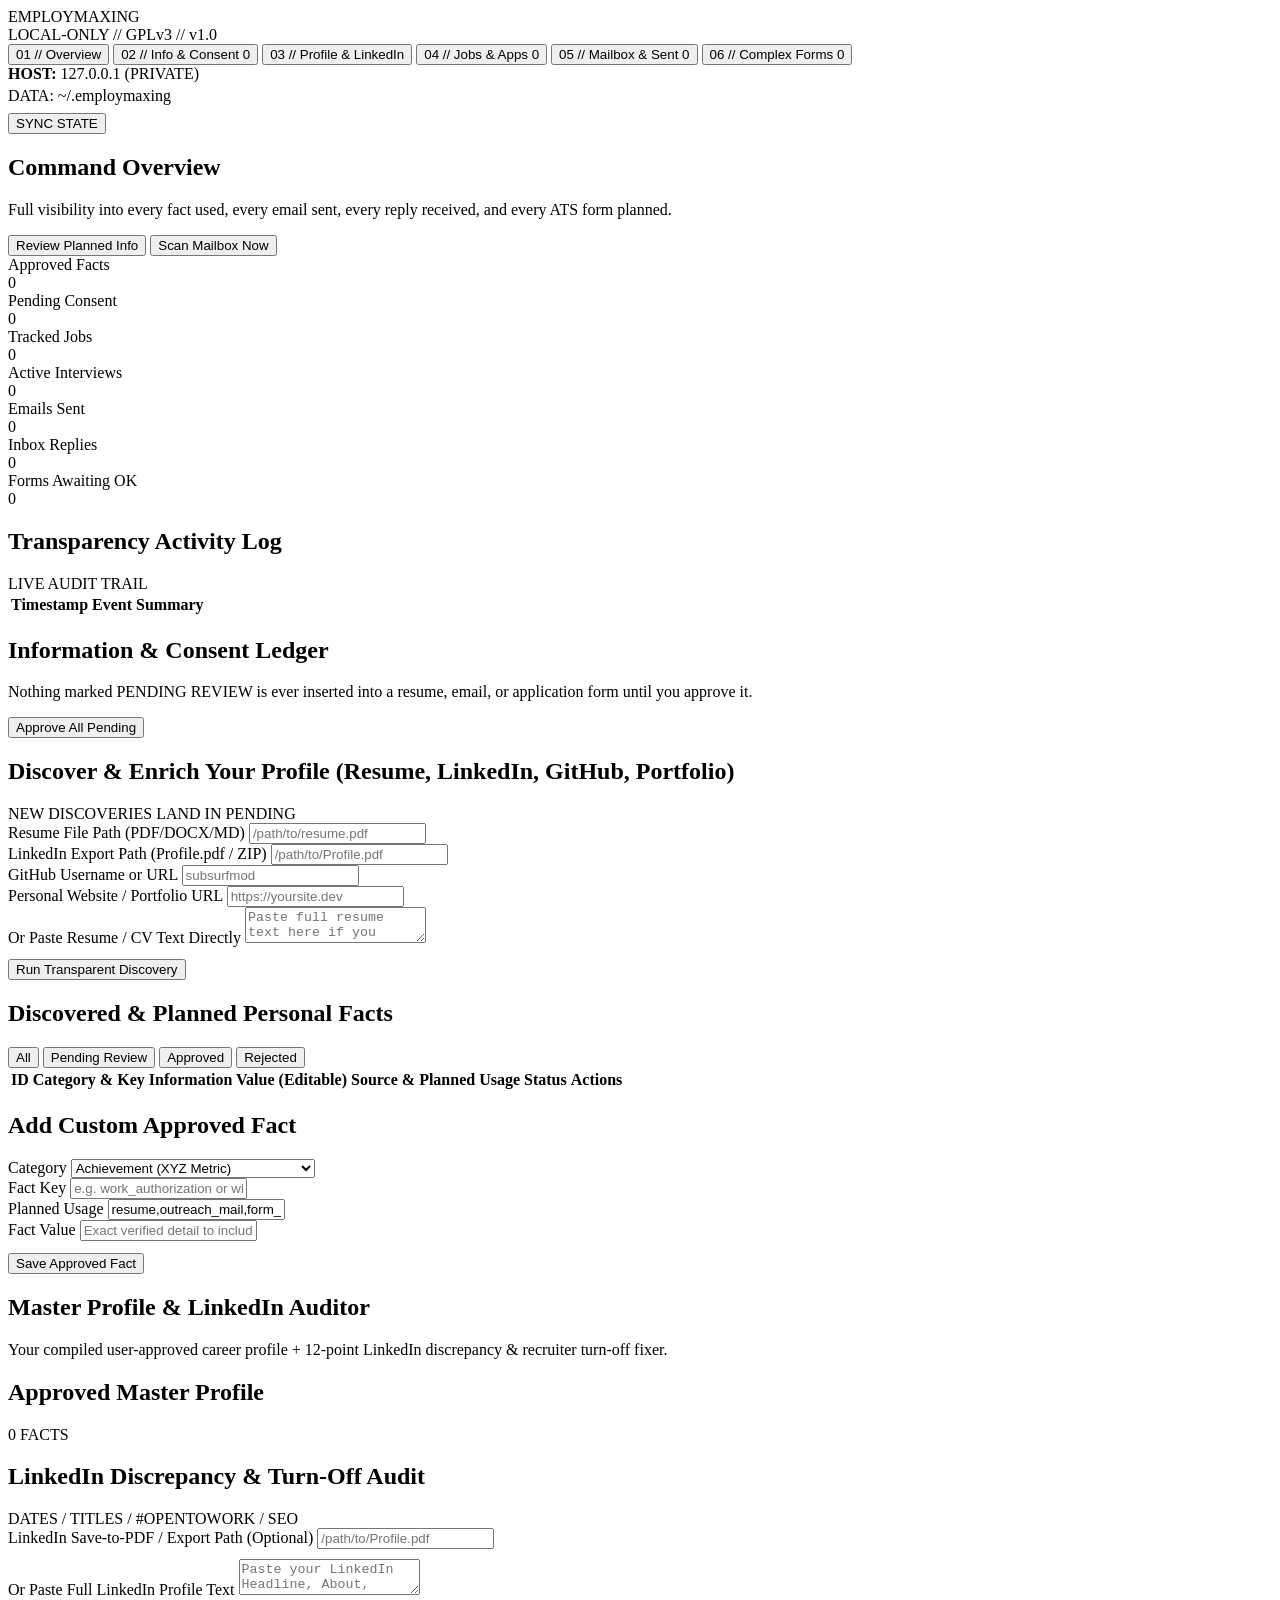
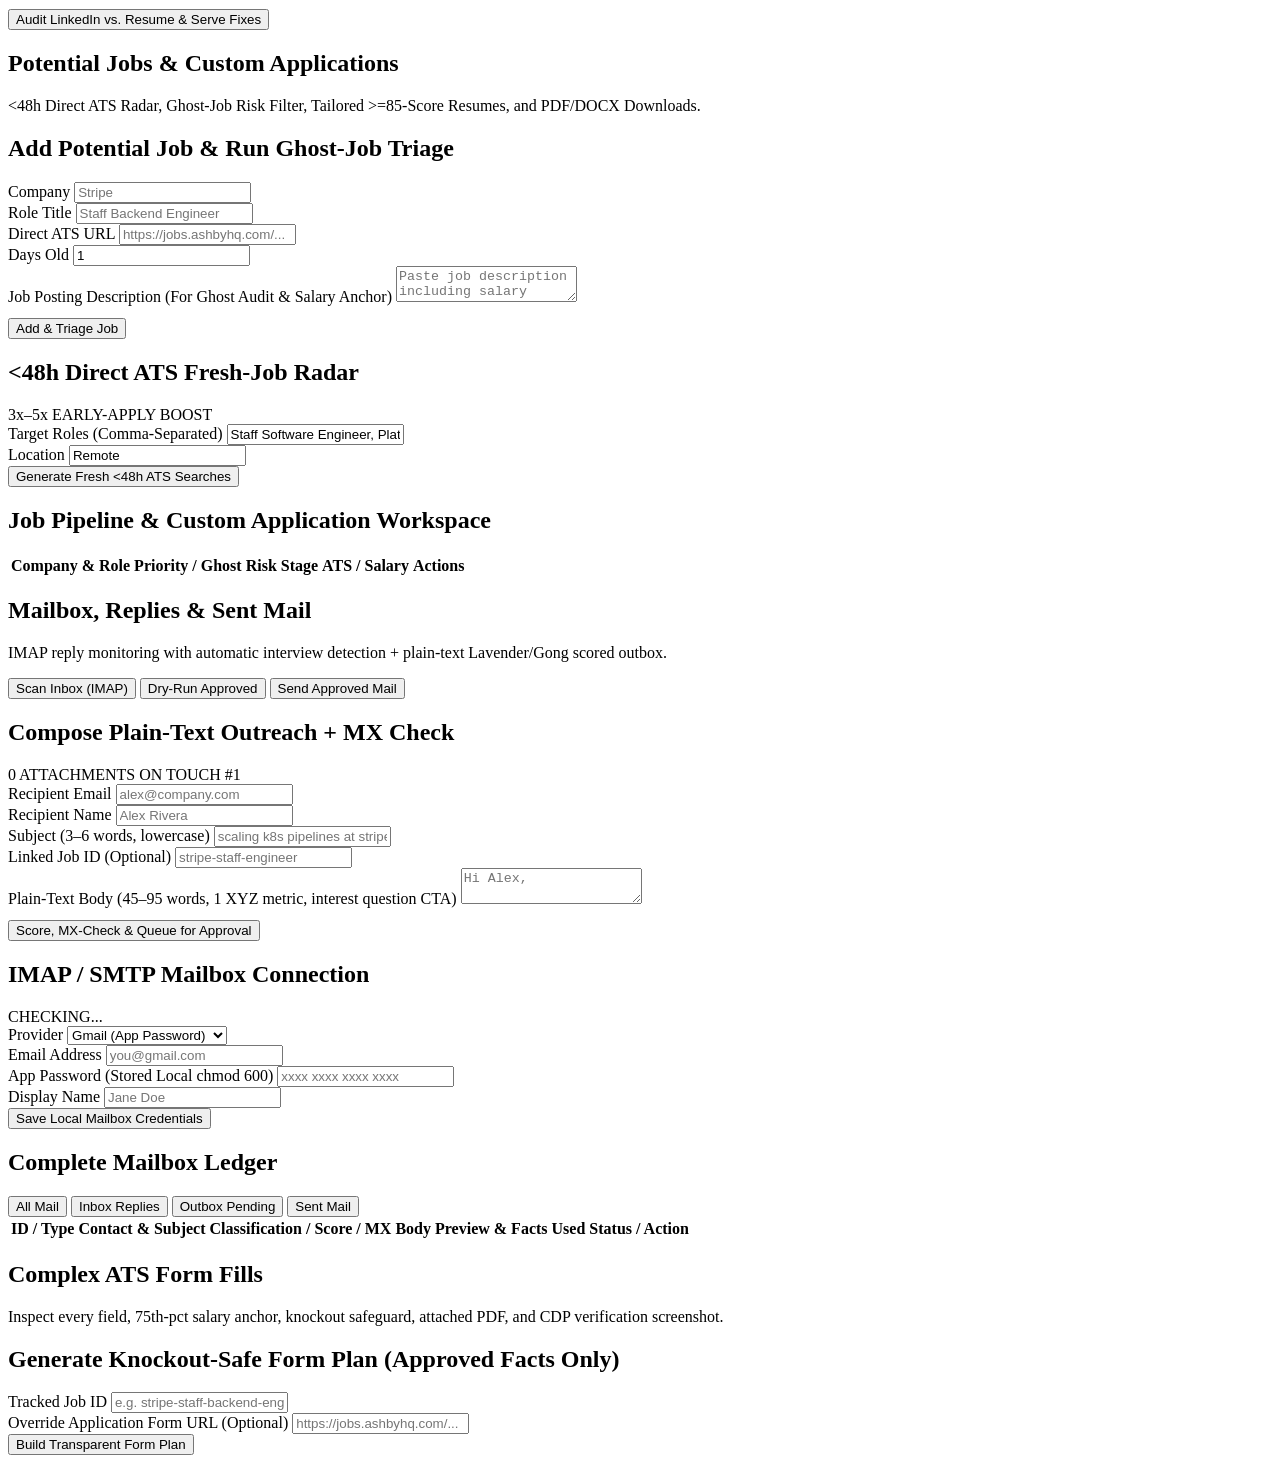
==== web/index.html @ 07cf3c55 "feat: initial release of Employmaxing v1.0 (GPL-3.0) — empirical interview-maximization Agent Skill," ====
<!DOCTYPE html>
<html lang="en">
<head>
  <meta charset="UTF-8" />
  <meta name="viewport" content="width=device-width, initial-scale=1.0" />
  <title>EMPLOYMAXING // Local Career Command Center</title>
  <link rel="stylesheet" href="/styles.css" />
</head>
<body>
  <div class="app-shell">
    <!-- Left Navigation Rail -->
    <aside class="sidebar">
      <div class="brand-box">
        <div class="brand-title">EMPLOYMAXING</div>
        <div class="brand-sub">LOCAL-ONLY // GPLv3 // v1.0</div>
      </div>

      <nav class="nav-list" id="nav-list">
        <button class="nav-btn active" data-view="dashboard">
          <span>01 // Overview</span>
        </button>
        <button class="nav-btn" data-view="consent">
          <span>02 // Info &amp; Consent</span>
          <span class="nav-badge alert" id="badge-pending-facts">0</span>
        </button>
        <button class="nav-btn" data-view="profile">
          <span>03 // Profile &amp; LinkedIn</span>
        </button>
        <button class="nav-btn" data-view="jobs">
          <span>04 // Jobs &amp; Apps</span>
          <span class="nav-badge" id="badge-jobs">0</span>
        </button>
        <button class="nav-btn" data-view="mailbox">
          <span>05 // Mailbox &amp; Sent</span>
          <span class="nav-badge" id="badge-mail">0</span>
        </button>
        <button class="nav-btn" data-view="forms">
          <span>06 // Complex Forms</span>
          <span class="nav-badge" id="badge-forms">0</span>
        </button>
      </nav>

      <div class="sidebar-footer">
        <div><strong>HOST:</strong> 127.0.0.1 (PRIVATE)</div>
        <div id="footer-datadir" style="margin-top:4px;word-break:break-all;">DATA: ~/.employmaxing</div>
        <div style="margin-top:8px;">
          <button class="btn btn-sm btn-lime" onclick="refreshAll()">SYNC STATE</button>
        </div>
      </div>
    </aside>

    <!-- Main Workspace -->
    <main class="main-content">
      <!-- 01 // OVERVIEW -->
      <section id="view-dashboard" class="view-section active">
        <div class="top-bar">
          <div>
            <h1 class="page-title">Command Overview</h1>
            <p class="page-sub">Full visibility into every fact used, every email sent, every reply received, and every ATS form planned.</p>
          </div>
          <div class="btn-row">
            <button class="btn btn-yellow" onclick="switchView('consent')">Review Planned Info</button>
            <button class="btn btn-lime" onclick="scanInboxNow()">Scan Mailbox Now</button>
          </div>
        </div>

        <div id="dashboard-alerts"></div>

        <div class="kpi-grid">
          <div class="kpi-card bg-lime">
            <div class="kpi-label">Approved Facts</div>
            <div class="kpi-value" id="kpi-approved-facts">0</div>
          </div>
          <div class="kpi-card bg-yellow">
            <div class="kpi-label">Pending Consent</div>
            <div class="kpi-value" id="kpi-pending-facts">0</div>
          </div>
          <div class="kpi-card">
            <div class="kpi-label">Tracked Jobs</div>
            <div class="kpi-value" id="kpi-jobs">0</div>
          </div>
          <div class="kpi-card bg-mint">
            <div class="kpi-label">Active Interviews</div>
            <div class="kpi-value" id="kpi-interviews">0</div>
          </div>
          <div class="kpi-card bg-blue">
            <div class="kpi-label">Emails Sent</div>
            <div class="kpi-value" id="kpi-sent">0</div>
          </div>
          <div class="kpi-card bg-violet">
            <div class="kpi-label">Inbox Replies</div>
            <div class="kpi-value" id="kpi-replies">0</div>
          </div>
          <div class="kpi-card bg-coral">
            <div class="kpi-label">Forms Awaiting OK</div>
            <div class="kpi-value" id="kpi-forms">0</div>
          </div>
        </div>

        <div class="card">
          <div class="card-header">
            <h2 class="card-title">Transparency Activity Log</h2>
            <span class="tag tag-black">LIVE AUDIT TRAIL</span>
          </div>
          <div class="table-wrap">
            <table>
              <thead>
                <tr><th>Timestamp</th><th>Event</th><th>Summary</th></tr>
              </thead>
              <tbody id="events-tbody"></tbody>
            </table>
          </div>
        </div>
      </section>

      <!-- 02 // INFO & CONSENT LEDGER -->
      <section id="view-consent" class="view-section">
        <div class="top-bar">
          <div>
            <h1 class="page-title">Information &amp; Consent Ledger</h1>
            <p class="page-sub">Nothing marked PENDING REVIEW is ever inserted into a resume, email, or application form until you approve it.</p>
          </div>
          <div class="btn-row">
            <button class="btn btn-lime" onclick="approveAllFacts()">Approve All Pending</button>
          </div>
        </div>

        <div class="card">
          <div class="card-header">
            <h2 class="card-title">Discover &amp; Enrich Your Profile (Resume, LinkedIn, GitHub, Portfolio)</h2>
            <span class="tag tag-yellow">NEW DISCOVERIES LAND IN PENDING</span>
          </div>
          <div class="form-grid">
            <div>
              <label class="field-label">Resume File Path (PDF/DOCX/MD)</label>
              <input type="text" id="enrich-resume-path" placeholder="/path/to/resume.pdf" />
            </div>
            <div>
              <label class="field-label">LinkedIn Export Path (Profile.pdf / ZIP)</label>
              <input type="text" id="enrich-linkedin-path" placeholder="/path/to/Profile.pdf" />
            </div>
            <div>
              <label class="field-label">GitHub Username or URL</label>
              <input type="text" id="enrich-github" placeholder="subsurfmod" />
            </div>
            <div>
              <label class="field-label">Personal Website / Portfolio URL</label>
              <input type="url" id="enrich-website" placeholder="https://yoursite.dev" />
            </div>
          </div>
          <div style="margin-bottom:12px;">
            <label class="field-label">Or Paste Resume / CV Text Directly</label>
            <textarea id="enrich-resume-text" placeholder="Paste full resume text here if you prefer not to supply a file path..."></textarea>
          </div>
          <button class="btn btn-black" onclick="runEnrichment()">Run Transparent Discovery</button>
        </div>

        <div class="card">
          <div class="card-header">
            <h2 class="card-title">Discovered &amp; Planned Personal Facts</h2>
            <div class="subtabs" id="fact-filter-tabs" style="margin-bottom:0;">
              <button class="subtab active" data-filter="all" onclick="filterFacts('all', this)">All</button>
              <button class="subtab" data-filter="pending_review" onclick="filterFacts('pending_review', this)">Pending Review</button>
              <button class="subtab" data-filter="approved" onclick="filterFacts('approved', this)">Approved</button>
              <button class="subtab" data-filter="rejected" onclick="filterFacts('rejected', this)">Rejected</button>
            </div>
          </div>
          <div class="table-wrap">
            <table>
              <thead>
                <tr>
                  <th>ID</th>
                  <th>Category &amp; Key</th>
                  <th>Information Value (Editable)</th>
                  <th>Source &amp; Planned Usage</th>
                  <th>Status</th>
                  <th>Actions</th>
                </tr>
              </thead>
              <tbody id="facts-tbody"></tbody>
            </table>
          </div>
        </div>

        <div class="card">
          <div class="card-header">
            <h2 class="card-title">Add Custom Approved Fact</h2>
          </div>
          <div class="form-grid">
            <div>
              <label class="field-label">Category</label>
              <select id="new-fact-cat">
                <option value="achievement">Achievement (XYZ Metric)</option>
                <option value="skill">Skill / Tool</option>
                <option value="contact">Contact Detail</option>
                <option value="form_default">Form Fill Default (Work Auth / Notice)</option>
                <option value="social_link">Social / Portfolio Link</option>
                <option value="preference">Job Preference</option>
              </select>
            </div>
            <div>
              <label class="field-label">Fact Key</label>
              <input type="text" id="new-fact-key" placeholder="e.g. work_authorization or win_revenue" />
            </div>
            <div>
              <label class="field-label">Planned Usage</label>
              <input type="text" id="new-fact-usage" value="resume,outreach_mail,form_fill" />
            </div>
          </div>
          <div style="margin-bottom:12px;">
            <label class="field-label">Fact Value</label>
            <input type="text" id="new-fact-val" placeholder="Exact verified detail to include..." />
          </div>
          <button class="btn btn-lime" onclick="addCustomFact()">Save Approved Fact</button>
        </div>
      </section>

      <!-- 03 // MASTER PROFILE & LINKEDIN AUDITOR -->
      <section id="view-profile" class="view-section">
        <div class="top-bar">
          <div>
            <h1 class="page-title">Master Profile &amp; LinkedIn Auditor</h1>
            <p class="page-sub">Your compiled user-approved career profile + 12-point LinkedIn discrepancy &amp; recruiter turn-off fixer.</p>
          </div>
        </div>

        <div class="grid-2">
          <div class="card">
            <div class="card-header">
              <h2 class="card-title">Approved Master Profile</h2>
              <span class="tag tag-lime" id="profile-approved-badge">0 FACTS</span>
            </div>
            <div id="master-profile-body"></div>
          </div>

          <div class="card">
            <div class="card-header">
              <h2 class="card-title">LinkedIn Discrepancy &amp; Turn-Off Audit</h2>
              <span class="tag tag-coral">DATES / TITLES / #OPENTOWORK / SEO</span>
            </div>
            <div style="margin-bottom:10px;">
              <label class="field-label">LinkedIn Save-to-PDF / Export Path (Optional)</label>
              <input type="text" id="li-audit-path" placeholder="/path/to/Profile.pdf" />
            </div>
            <div style="margin-bottom:10px;">
              <label class="field-label">Or Paste Full LinkedIn Profile Text</label>
              <textarea id="li-audit-text" placeholder="Paste your LinkedIn Headline, About, Experience dates/titles, Skills, and URL..."></textarea>
            </div>
            <button class="btn btn-coral" onclick="runLinkedInAudit()">Audit LinkedIn vs. Resume &amp; Serve Fixes</button>
            <div id="li-audit-output" style="margin-top:16px;"></div>
          </div>
        </div>
      </section>

      <!-- 04 // JOBS & CUSTOM APPLICATIONS -->
      <section id="view-jobs" class="view-section">
        <div class="top-bar">
          <div>
            <h1 class="page-title">Potential Jobs &amp; Custom Applications</h1>
            <p class="page-sub">&lt;48h Direct ATS Radar, Ghost-Job Risk Filter, Tailored &gt;=85-Score Resumes, and PDF/DOCX Downloads.</p>
          </div>
        </div>

        <div class="grid-2">
          <div class="card">
            <div class="card-header">
              <h2 class="card-title">Add Potential Job &amp; Run Ghost-Job Triage</h2>
            </div>
            <div class="form-grid">
              <div>
                <label class="field-label">Company</label>
                <input type="text" id="job-company" placeholder="Stripe" />
              </div>
              <div>
                <label class="field-label">Role Title</label>
                <input type="text" id="job-role" placeholder="Staff Backend Engineer" />
              </div>
              <div>
                <label class="field-label">Direct ATS URL</label>
                <input type="url" id="job-url" placeholder="https://jobs.ashbyhq.com/..." />
              </div>
              <div>
                <label class="field-label">Days Old</label>
                <input type="number" id="job-days" value="1" min="0" />
              </div>
            </div>
            <div style="margin-bottom:12px;">
              <label class="field-label">Job Posting Description (For Ghost Audit &amp; Salary Anchor)</label>
              <textarea id="job-posting" placeholder="Paste job description including salary range if posted..."></textarea>
            </div>
            <button class="btn btn-lime" onclick="addJob()">Add &amp; Triage Job</button>
          </div>

          <div class="card">
            <div class="card-header">
              <h2 class="card-title">&lt;48h Direct ATS Fresh-Job Radar</h2>
              <span class="tag tag-blue">3x–5x EARLY-APPLY BOOST</span>
            </div>
            <div class="form-grid">
              <div>
                <label class="field-label">Target Roles (Comma-Separated)</label>
                <input type="text" id="dork-roles" value="Staff Software Engineer, Platform Engineer" />
              </div>
              <div>
                <label class="field-label">Location</label>
                <input type="text" id="dork-loc" value="Remote" />
              </div>
            </div>
            <button class="btn btn-blue" onclick="loadDorks()">Generate Fresh &lt;48h ATS Searches</button>
            <div id="dorks-output" style="margin-top:14px;"></div>
          </div>
        </div>

        <div class="card">
          <div class="card-header">
            <h2 class="card-title">Job Pipeline &amp; Custom Application Workspace</h2>
          </div>
          <div class="table-wrap">
            <table>
              <thead>
                <tr>
                  <th>Company &amp; Role</th>
                  <th>Priority / Ghost Risk</th>
                  <th>Stage</th>
                  <th>ATS / Salary</th>
                  <th>Actions</th>
                </tr>
              </thead>
              <tbody id="jobs-tbody"></tbody>
            </table>
          </div>
        </div>

        <div class="card" id="job-inspector-card" style="display:none;">
          <div class="card-header">
            <h2 class="card-title" id="inspector-title">Custom Application Inspector</h2>
            <div class="btn-row" id="inspector-downloads"></div>
          </div>
          <div id="inspector-body"></div>
        </div>
      </section>

      <!-- 05 // MAILBOX & SENT LOG -->
      <section id="view-mailbox" class="view-section">
        <div class="top-bar">
          <div>
            <h1 class="page-title">Mailbox, Replies &amp; Sent Mail</h1>
            <p class="page-sub">IMAP reply monitoring with automatic interview detection + plain-text Lavender/Gong scored outbox.</p>
          </div>
          <div class="btn-row">
            <button class="btn btn-lime" onclick="scanInboxNow()">Scan Inbox (IMAP)</button>
            <button class="btn btn-yellow" onclick="sendApprovedNow(true)">Dry-Run Approved</button>
            <button class="btn btn-black" onclick="sendApprovedNow(false)">Send Approved Mail</button>
          </div>
        </div>

        <div class="grid-2">
          <div class="card">
            <div class="card-header">
              <h2 class="card-title">Compose Plain-Text Outreach + MX Check</h2>
              <span class="tag tag-yellow">0 ATTACHMENTS ON TOUCH #1</span>
            </div>
            <div class="form-grid">
              <div>
                <label class="field-label">Recipient Email</label>
                <input type="email" id="mail-to" placeholder="alex@company.com" />
              </div>
              <div>
                <label class="field-label">Recipient Name</label>
                <input type="text" id="mail-name" placeholder="Alex Rivera" />
              </div>
              <div>
                <label class="field-label">Subject (3–6 words, lowercase)</label>
                <input type="text" id="mail-subject" placeholder="scaling k8s pipelines at stripe" />
              </div>
              <div>
                <label class="field-label">Linked Job ID (Optional)</label>
                <input type="text" id="mail-job-id" placeholder="stripe-staff-engineer" />
              </div>
            </div>
            <div style="margin-bottom:12px;">
              <label class="field-label">Plain-Text Body (45–95 words, 1 XYZ metric, interest question CTA)</label>
              <textarea id="mail-body" placeholder="Hi Alex,&#10;&#10;Saw your team is scaling..."></textarea>
            </div>
            <button class="btn btn-lime" onclick="queueEmail()">Score, MX-Check &amp; Queue for Approval</button>
          </div>

          <div class="card">
            <div class="card-header">
              <h2 class="card-title">IMAP / SMTP Mailbox Connection</h2>
              <span class="tag" id="mail-cfg-status">CHECKING...</span>
            </div>
            <div class="form-grid">
              <div>
                <label class="field-label">Provider</label>
                <select id="cfg-provider">
                  <option value="gmail">Gmail (App Password)</option>
                  <option value="outlook">Outlook / Microsoft 365</option>
                  <option value="fastmail">Fastmail</option>
                  <option value="icloud">iCloud Mail</option>
                  <option value="custom">Custom IMAP/SMTP</option>
                </select>
              </div>
              <div>
                <label class="field-label">Email Address</label>
                <input type="email" id="cfg-email" placeholder="you@gmail.com" />
              </div>
              <div>
                <label class="field-label">App Password (Stored Local chmod 600)</label>
                <input type="password" id="cfg-pass" placeholder="xxxx xxxx xxxx xxxx" />
              </div>
              <div>
                <label class="field-label">Display Name</label>
                <input type="text" id="cfg-display" placeholder="Jane Doe" />
              </div>
            </div>
            <button class="btn btn-black" onclick="saveMailConfigUI()">Save Local Mailbox Credentials</button>
          </div>
        </div>

        <div class="card">
          <div class="card-header">
            <h2 class="card-title">Complete Mailbox Ledger</h2>
            <div class="subtabs" style="margin-bottom:0;">
              <button class="subtab active" onclick="filterEmails('all', this)">All Mail</button>
              <button class="subtab" onclick="filterEmails('inbound_reply', this)">Inbox Replies</button>
              <button class="subtab" onclick="filterEmails('pending_approval', this)">Outbox Pending</button>
              <button class="subtab" onclick="filterEmails('outbound_sent', this)">Sent Mail</button>
            </div>
          </div>
          <div class="table-wrap">
            <table>
              <thead>
                <tr>
                  <th>ID / Type</th>
                  <th>Contact &amp; Subject</th>
                  <th>Classification / Score / MX</th>
                  <th>Body Preview &amp; Facts Used</th>
                  <th>Status / Action</th>
                </tr>
              </thead>
              <tbody id="emails-tbody"></tbody>
            </table>
          </div>
        </div>
      </section>

      <!-- 06 // COMPLEX FORM FILLS -->
      <section id="view-forms" class="view-section">
        <div class="top-bar">
          <div>
            <h1 class="page-title">Complex ATS Form Fills</h1>
            <p class="page-sub">Inspect every field, 75th-pct salary anchor, knockout safeguard, attached PDF, and CDP verification screenshot.</p>
          </div>
        </div>

        <div class="card">
          <div class="card-header">
            <h2 class="card-title">Generate Knockout-Safe Form Plan (Approved Facts Only)</h2>
          </div>
          <div class="form-grid">
            <div>
              <label class="field-label">Tracked Job ID</label>
              <input type="text" id="form-job-id" placeholder="e.g. stripe-staff-backend-engineer" />
            </div>
            <div>
              <label class="field-label">Override Application Form URL (Optional)</label>
              <input type="url" id="form-url" placeholder="https://jobs.ashbyhq.com/..." />
            </div>
          </div>
          <button class="btn btn-blue" onclick="createFormPlan()">Build Transparent Form Plan</button>
        </div>

        <div id="forms-container"></div>
      </section>
    </main>
  </div>

  <div class="toast" id="toast"></div>
  <script src="/app.js"></script>
</body>
</html>
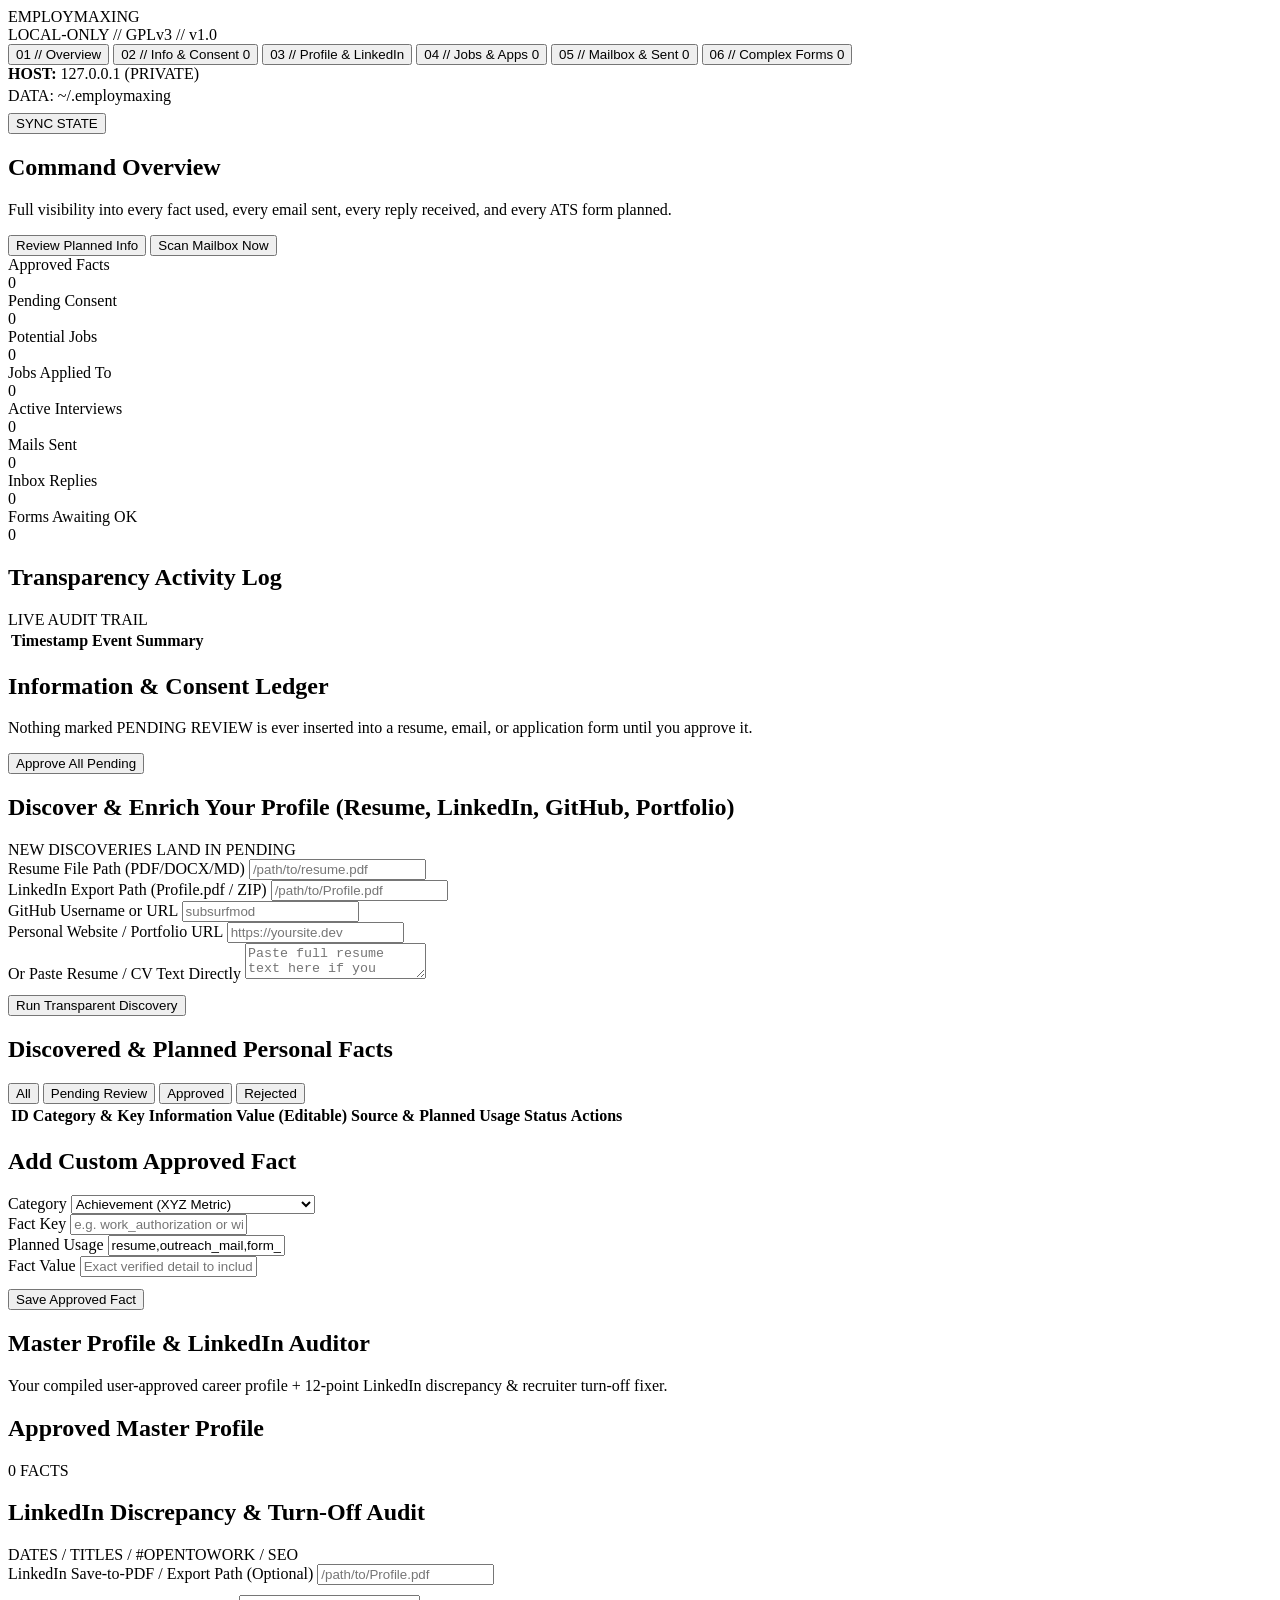
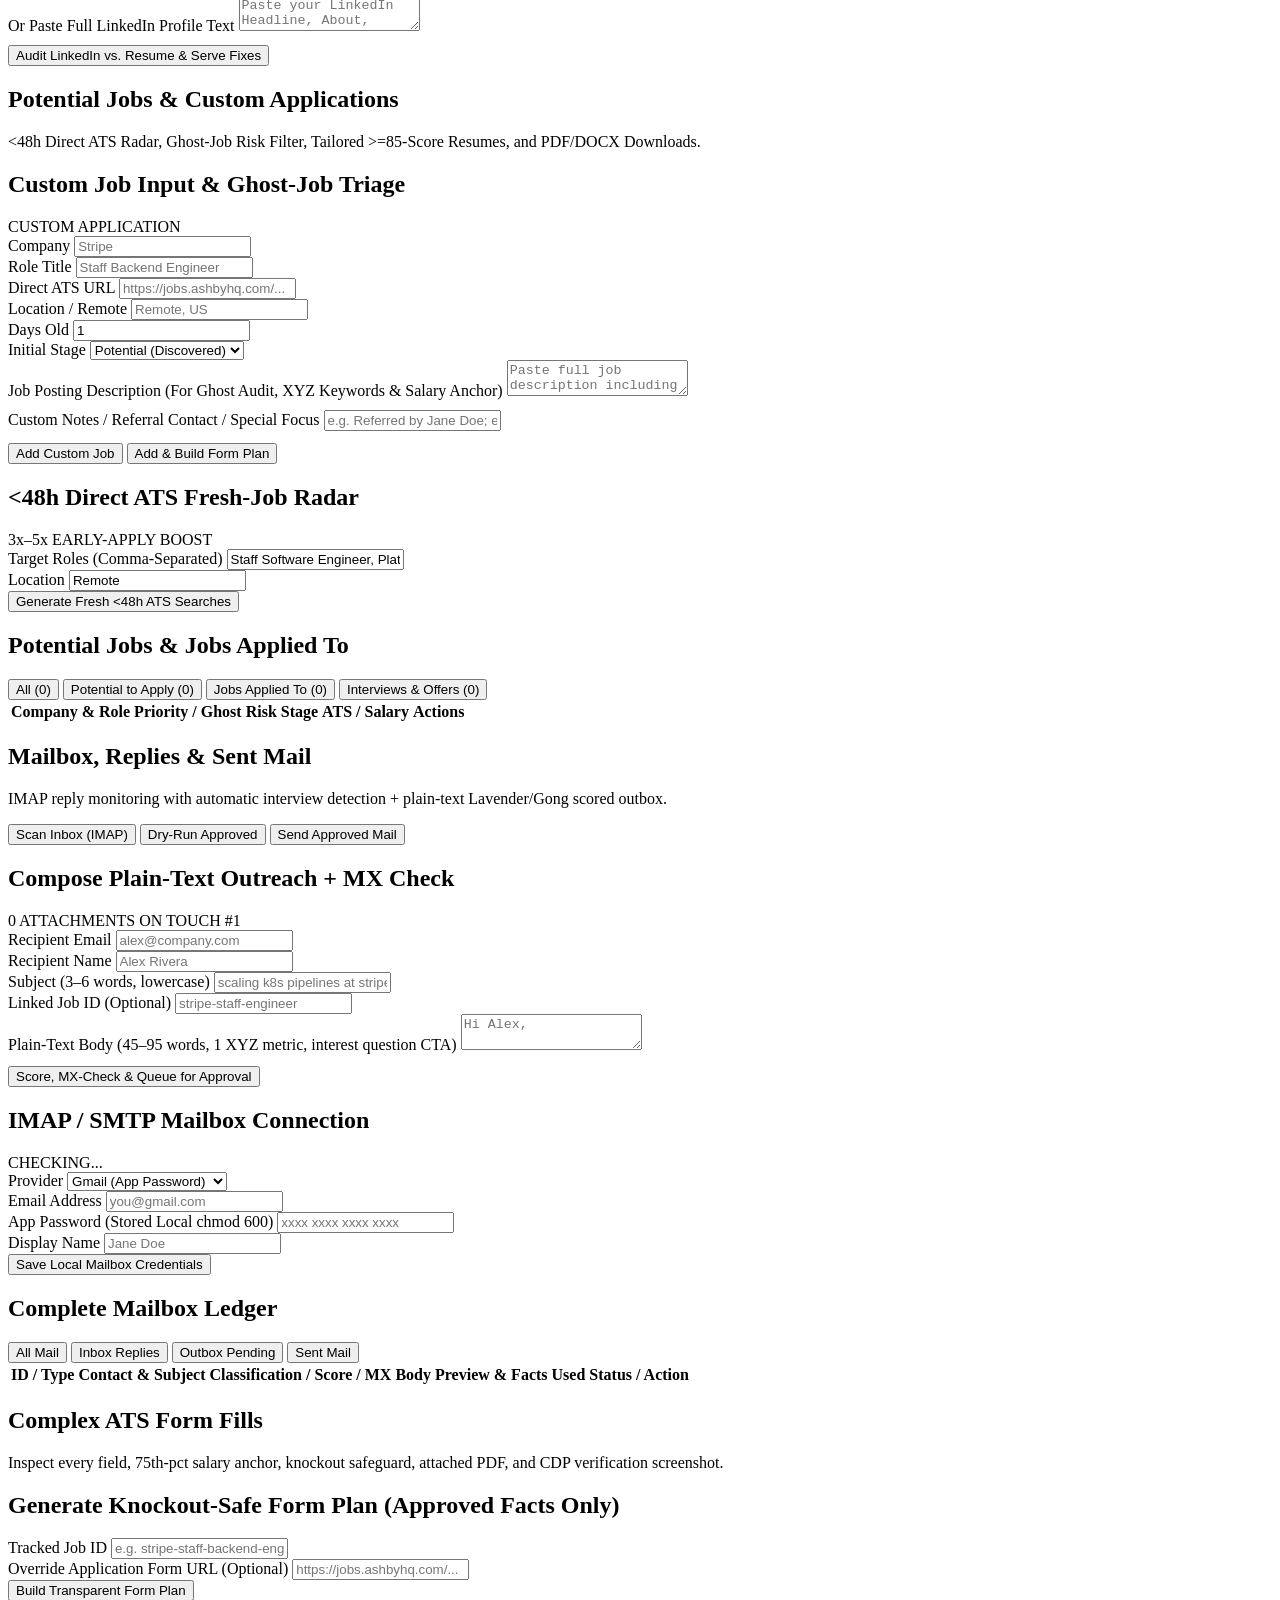
==== commit 4a6d4e02: "feat(web): add dedicated Potential vs Applied job tabs, expanded Custom Job Input, and clickable KPI" ====
--- a/web/index.html
+++ b/web/index.html
@@ -67,31 +67,35 @@
         <div id="dashboard-alerts"></div>
 
         <div class="kpi-grid">
-          <div class="kpi-card bg-lime">
+          <div class="kpi-card bg-lime" style="cursor:pointer;" onclick="jumpToFacts('approved')">
             <div class="kpi-label">Approved Facts</div>
             <div class="kpi-value" id="kpi-approved-facts">0</div>
           </div>
-          <div class="kpi-card bg-yellow">
+          <div class="kpi-card bg-yellow" style="cursor:pointer;" onclick="jumpToFacts('pending_review')">
             <div class="kpi-label">Pending Consent</div>
             <div class="kpi-value" id="kpi-pending-facts">0</div>
           </div>
-          <div class="kpi-card">
-            <div class="kpi-label">Tracked Jobs</div>
-            <div class="kpi-value" id="kpi-jobs">0</div>
-          </div>
-          <div class="kpi-card bg-mint">
+          <div class="kpi-card" style="cursor:pointer;" onclick="jumpToJobs('potential')">
+            <div class="kpi-label">Potential Jobs</div>
+            <div class="kpi-value" id="kpi-potential-jobs">0</div>
+          </div>
+          <div class="kpi-card bg-lime" style="cursor:pointer;" onclick="jumpToJobs('applied')">
+            <div class="kpi-label">Jobs Applied To</div>
+            <div class="kpi-value" id="kpi-applied-jobs">0</div>
+          </div>
+          <div class="kpi-card bg-mint" style="cursor:pointer;" onclick="jumpToJobs('interviews')">
             <div class="kpi-label">Active Interviews</div>
             <div class="kpi-value" id="kpi-interviews">0</div>
           </div>
-          <div class="kpi-card bg-blue">
-            <div class="kpi-label">Emails Sent</div>
+          <div class="kpi-card bg-blue" style="cursor:pointer;" onclick="jumpToEmails('outbound_sent')">
+            <div class="kpi-label">Mails Sent</div>
             <div class="kpi-value" id="kpi-sent">0</div>
           </div>
-          <div class="kpi-card bg-violet">
+          <div class="kpi-card bg-violet" style="cursor:pointer;" onclick="jumpToEmails('inbound_reply')">
             <div class="kpi-label">Inbox Replies</div>
             <div class="kpi-value" id="kpi-replies">0</div>
           </div>
-          <div class="kpi-card bg-coral">
+          <div class="kpi-card bg-coral" style="cursor:pointer;" onclick="switchView('forms')">
             <div class="kpi-label">Forms Awaiting OK</div>
             <div class="kpi-value" id="kpi-forms">0</div>
           </div>
@@ -264,7 +268,8 @@
         <div class="grid-2">
           <div class="card">
             <div class="card-header">
-              <h2 class="card-title">Add Potential Job &amp; Run Ghost-Job Triage</h2>
+              <h2 class="card-title">Custom Job Input &amp; Ghost-Job Triage</h2>
+              <span class="tag tag-lime">CUSTOM APPLICATION</span>
             </div>
             <div class="form-grid">
               <div>
@@ -280,15 +285,34 @@
                 <input type="url" id="job-url" placeholder="https://jobs.ashbyhq.com/..." />
               </div>
               <div>
+                <label class="field-label">Location / Remote</label>
+                <input type="text" id="job-location" placeholder="Remote, US" />
+              </div>
+              <div>
                 <label class="field-label">Days Old</label>
                 <input type="number" id="job-days" value="1" min="0" />
               </div>
+              <div>
+                <label class="field-label">Initial Stage</label>
+                <select id="job-stage">
+                  <option value="Discovered">Potential (Discovered)</option>
+                  <option value="Saved">Potential (Saved)</option>
+                  <option value="Applied">Already Applied</option>
+                </select>
+              </div>
+            </div>
+            <div style="margin-bottom:10px;">
+              <label class="field-label">Job Posting Description (For Ghost Audit, XYZ Keywords &amp; Salary Anchor)</label>
+              <textarea id="job-posting" placeholder="Paste full job description including salary range if posted..."></textarea>
             </div>
             <div style="margin-bottom:12px;">
-              <label class="field-label">Job Posting Description (For Ghost Audit &amp; Salary Anchor)</label>
-              <textarea id="job-posting" placeholder="Paste job description including salary range if posted..."></textarea>
-            </div>
-            <button class="btn btn-lime" onclick="addJob()">Add &amp; Triage Job</button>
+              <label class="field-label">Custom Notes / Referral Contact / Special Focus</label>
+              <input type="text" id="job-notes" placeholder="e.g. Referred by Jane Doe; emphasize Kubernetes & Go latency wins" />
+            </div>
+            <div class="btn-row">
+              <button class="btn btn-lime" onclick="addJob(false)">Add Custom Job</button>
+              <button class="btn btn-blue" onclick="addJob(true)">Add &amp; Build Form Plan</button>
+            </div>
           </div>
 
           <div class="card">
@@ -313,7 +337,13 @@
 
         <div class="card">
           <div class="card-header">
-            <h2 class="card-title">Job Pipeline &amp; Custom Application Workspace</h2>
+            <h2 class="card-title">Potential Jobs &amp; Jobs Applied To</h2>
+            <div class="subtabs" id="job-filter-tabs" style="margin-bottom:0;">
+              <button class="subtab active" data-jfilter="all" onclick="filterJobs('all', this)">All (<span id="cnt-jobs-all">0</span>)</button>
+              <button class="subtab" data-jfilter="potential" onclick="filterJobs('potential', this)">Potential to Apply (<span id="cnt-jobs-potential">0</span>)</button>
+              <button class="subtab" data-jfilter="applied" onclick="filterJobs('applied', this)">Jobs Applied To (<span id="cnt-jobs-applied">0</span>)</button>
+              <button class="subtab" data-jfilter="interviews" onclick="filterJobs('interviews', this)">Interviews &amp; Offers (<span id="cnt-jobs-interviews">0</span>)</button>
+            </div>
           </div>
           <div class="table-wrap">
             <table>
@@ -421,11 +451,11 @@
         <div class="card">
           <div class="card-header">
             <h2 class="card-title">Complete Mailbox Ledger</h2>
-            <div class="subtabs" style="margin-bottom:0;">
-              <button class="subtab active" onclick="filterEmails('all', this)">All Mail</button>
-              <button class="subtab" onclick="filterEmails('inbound_reply', this)">Inbox Replies</button>
-              <button class="subtab" onclick="filterEmails('pending_approval', this)">Outbox Pending</button>
-              <button class="subtab" onclick="filterEmails('outbound_sent', this)">Sent Mail</button>
+            <div class="subtabs" id="email-filter-tabs" style="margin-bottom:0;">
+              <button class="subtab active" data-efilter="all" onclick="filterEmails('all', this)">All Mail</button>
+              <button class="subtab" data-efilter="inbound_reply" onclick="filterEmails('inbound_reply', this)">Inbox Replies</button>
+              <button class="subtab" data-efilter="pending_approval" onclick="filterEmails('pending_approval', this)">Outbox Pending</button>
+              <button class="subtab" data-efilter="outbound_sent" onclick="filterEmails('outbound_sent', this)">Sent Mail</button>
             </div>
           </div>
           <div class="table-wrap">
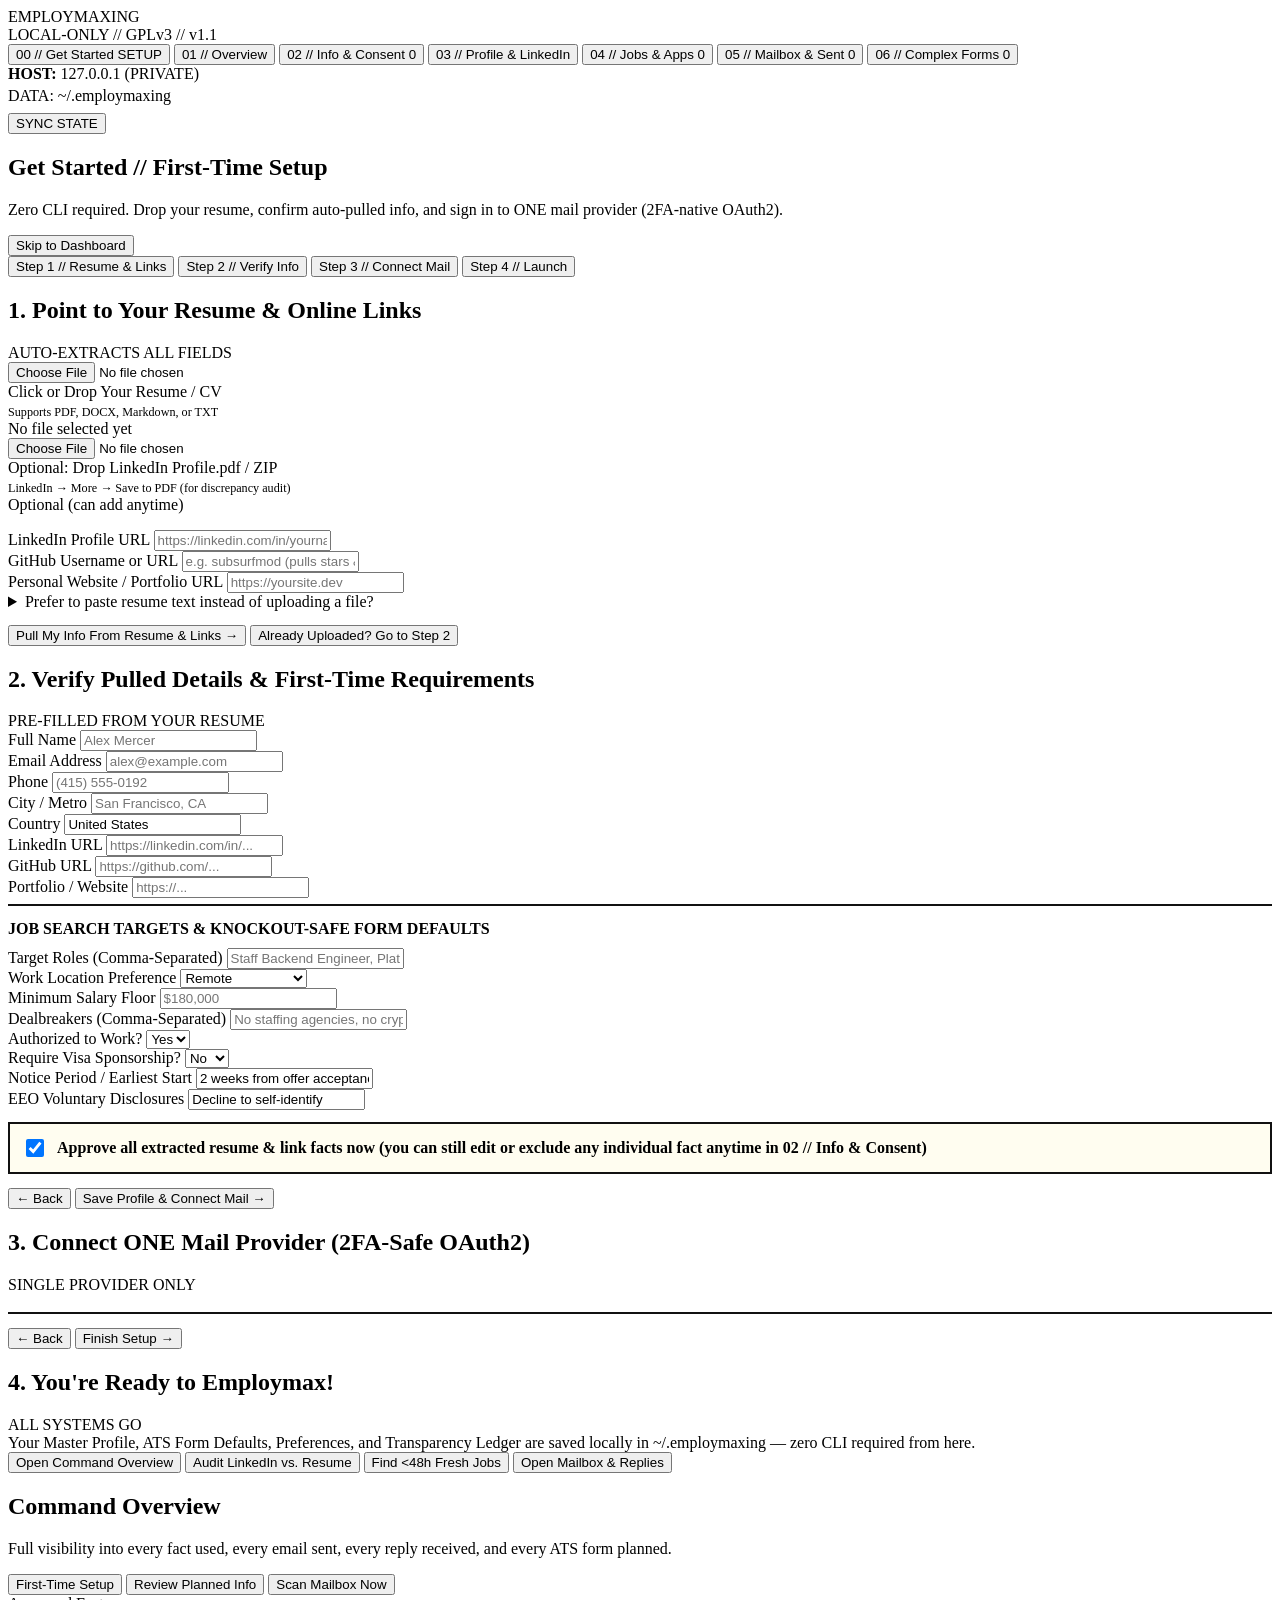
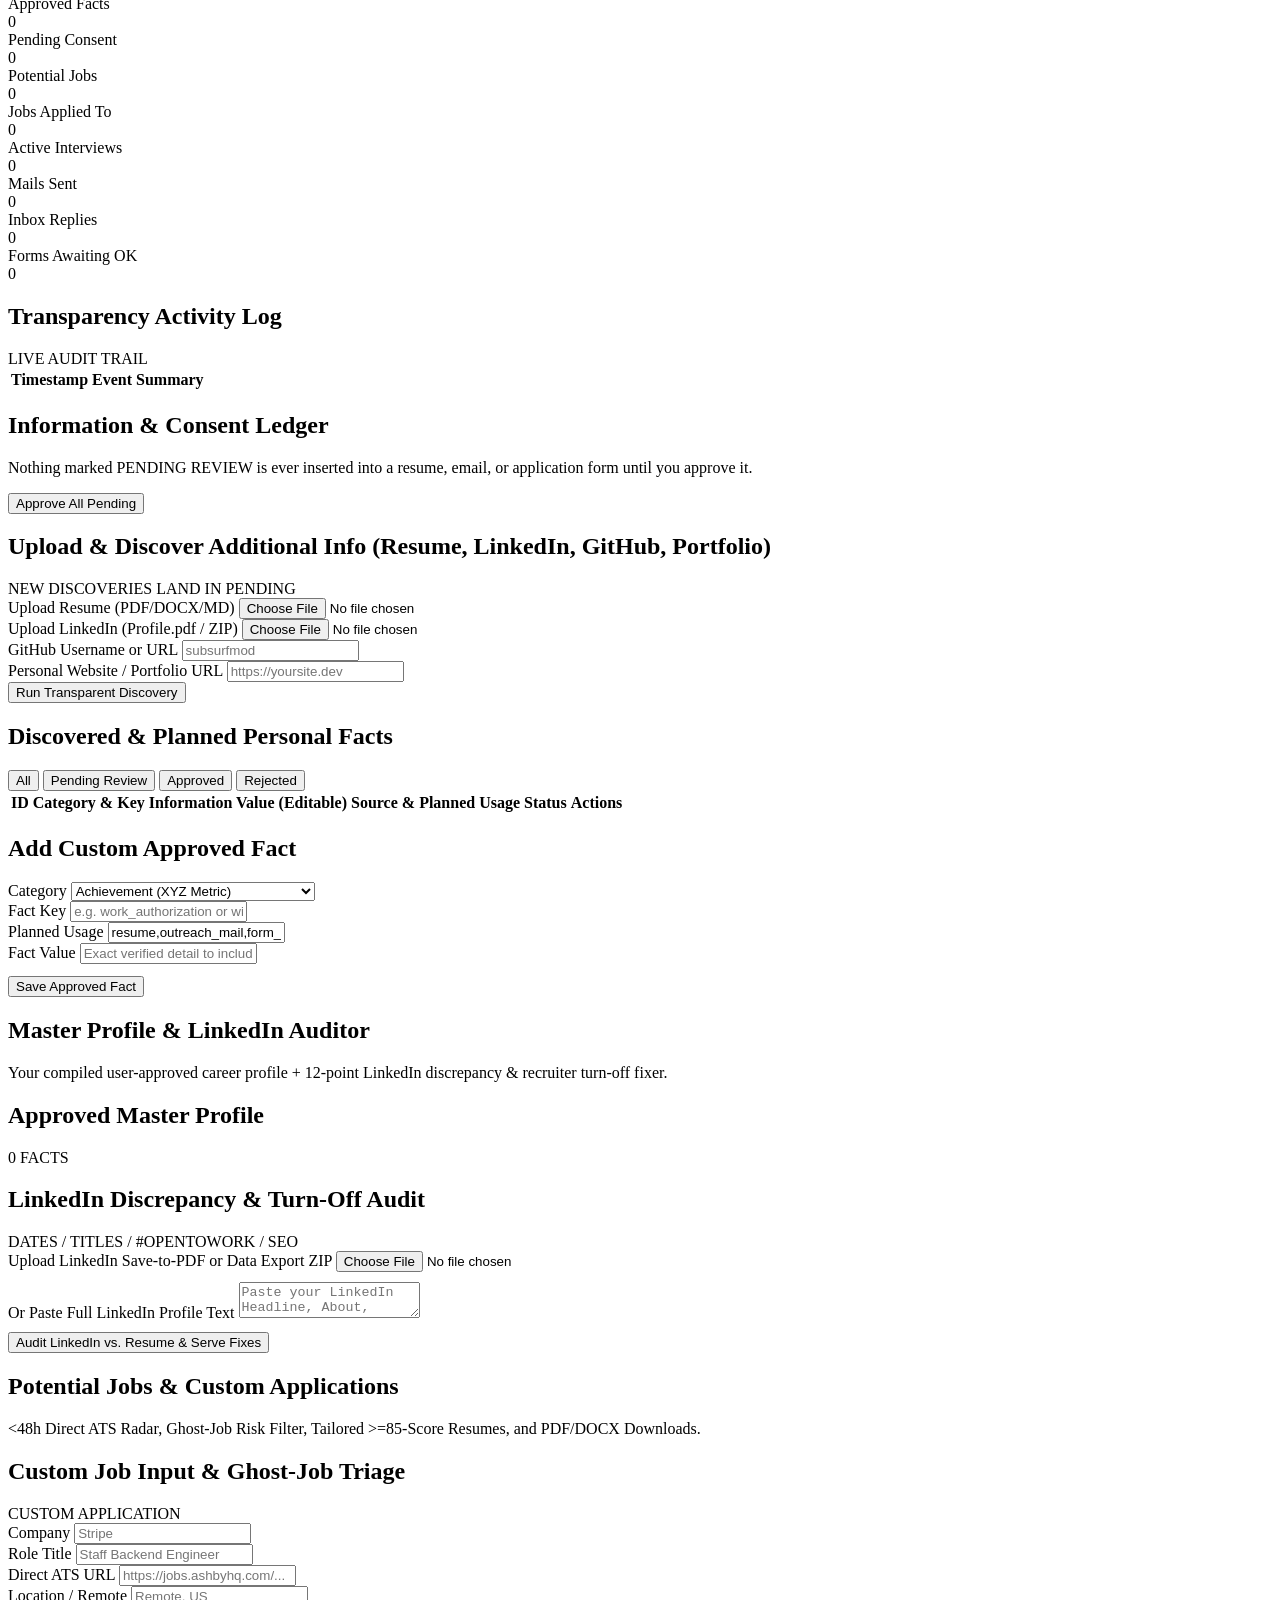
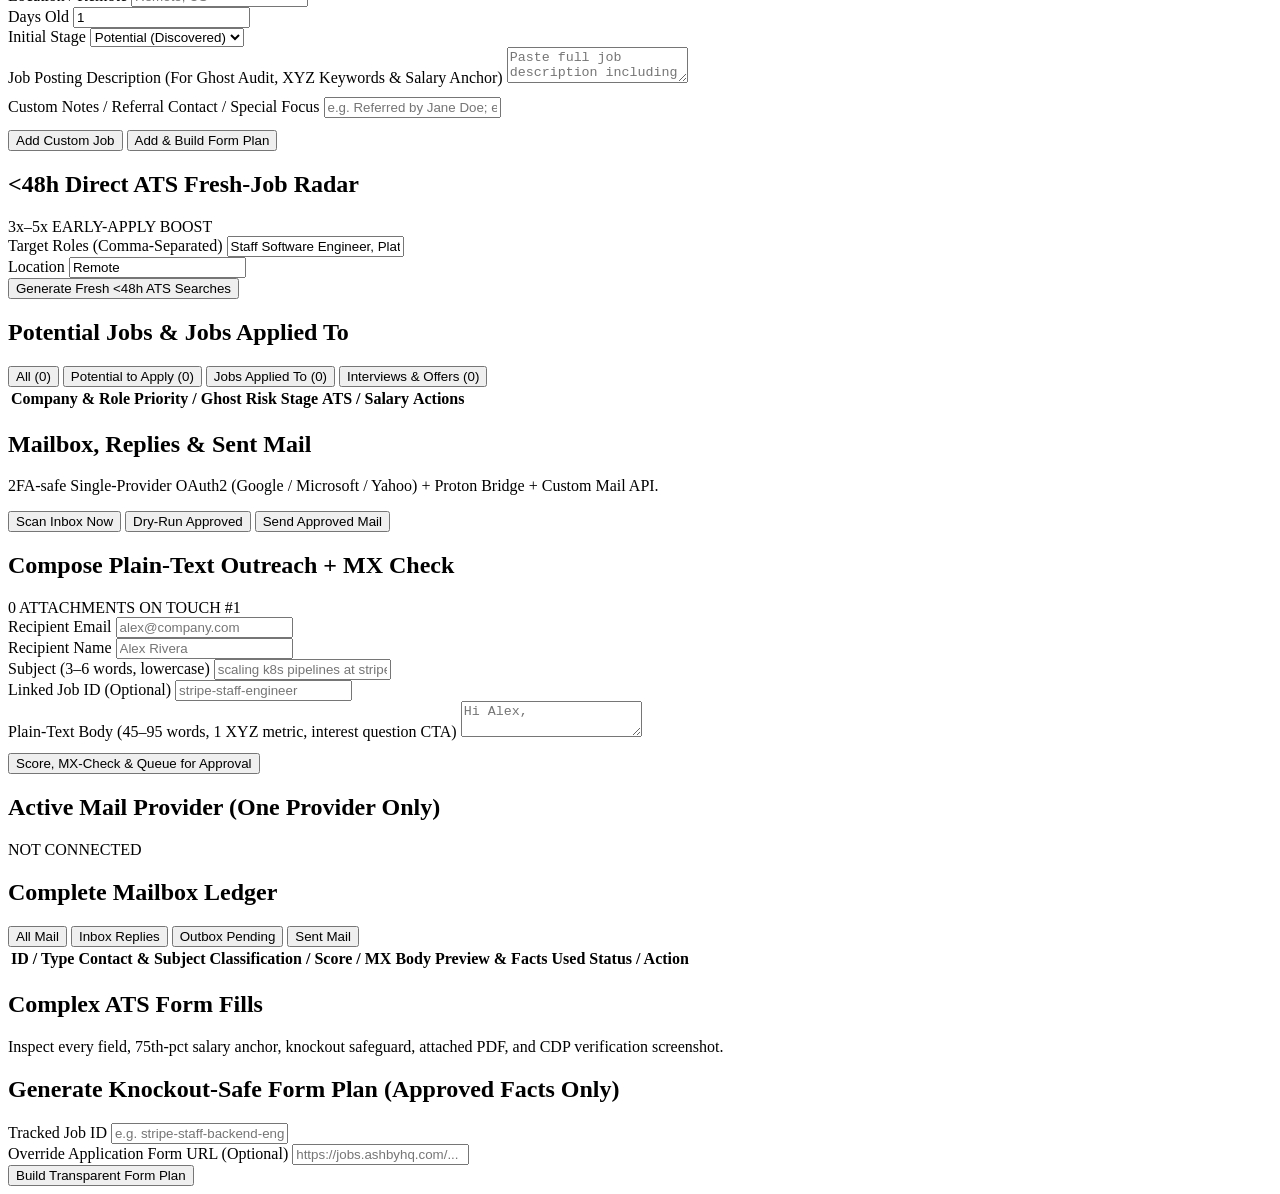
==== commit 283e9252: "feat(v1.1.0): zero-CLI First-Time Setup Wizard with browser resume upload & auto-extraction, plus 2F" ====
--- a/web/index.html
+++ b/web/index.html
@@ -12,10 +12,14 @@
     <aside class="sidebar">
       <div class="brand-box">
         <div class="brand-title">EMPLOYMAXING</div>
-        <div class="brand-sub">LOCAL-ONLY // GPLv3 // v1.0</div>
+        <div class="brand-sub">LOCAL-ONLY // GPLv3 // v1.1</div>
       </div>
 
       <nav class="nav-list" id="nav-list">
+        <button class="nav-btn" data-view="onboarding">
+          <span>00 // Get Started</span>
+          <span class="nav-badge" id="badge-onboarding">SETUP</span>
+        </button>
         <button class="nav-btn active" data-view="dashboard">
           <span>01 // Overview</span>
         </button>
@@ -51,6 +55,219 @@
 
     <!-- Main Workspace -->
     <main class="main-content">
+      <!-- 00 // ZERO-CLI FIRST-TIME GET STARTED WIZARD -->
+      <section id="view-onboarding" class="view-section">
+        <div class="top-bar">
+          <div>
+            <h1 class="page-title">Get Started // First-Time Setup</h1>
+            <p class="page-sub">Zero CLI required. Drop your resume, confirm auto-pulled info, and sign in to ONE mail provider (2FA-native OAuth2).</p>
+          </div>
+          <div class="btn-row">
+            <button class="btn btn-yellow" onclick="switchView('dashboard')">Skip to Dashboard</button>
+          </div>
+        </div>
+
+        <div class="stepper" id="wizard-stepper">
+          <button class="step-pill active" data-step="1" onclick="goWizardStep(1)">Step 1 // Resume &amp; Links</button>
+          <button class="step-pill" data-step="2" onclick="goWizardStep(2)">Step 2 // Verify Info</button>
+          <button class="step-pill" data-step="3" onclick="goWizardStep(3)">Step 3 // Connect Mail</button>
+          <button class="step-pill" data-step="4" onclick="goWizardStep(4)">Step 4 // Launch</button>
+        </div>
+
+        <!-- STEP 1: DROP RESUME & LINKS -->
+        <div class="wizard-panel active" id="wizard-step-1">
+          <div class="card">
+            <div class="card-header">
+              <h2 class="card-title">1. Point to Your Resume &amp; Online Links</h2>
+              <span class="tag tag-lime">AUTO-EXTRACTS ALL FIELDS</span>
+            </div>
+            <div class="grid-2" style="margin-bottom:16px;">
+              <div class="dropzone" id="dz-resume" onclick="document.getElementById('wiz-resume-file').click()">
+                <input type="file" id="wiz-resume-file" accept=".pdf,.docx,.doc,.md,.txt" onchange="handleFilePick(this, 'resume')" />
+                <div class="dropzone-title">Click or Drop Your Resume / CV</div>
+                <div class="mono" style="font-size:0.76rem;margin-top:4px;">Supports PDF, DOCX, Markdown, or TXT</div>
+                <div class="dropzone-file" id="dz-resume-label">No file selected yet</div>
+              </div>
+              <div class="dropzone" id="dz-linkedin" onclick="document.getElementById('wiz-linkedin-file').click()">
+                <input type="file" id="wiz-linkedin-file" accept=".pdf,.zip,.md,.txt" onchange="handleFilePick(this, 'linkedin')" />
+                <div class="dropzone-title">Optional: Drop LinkedIn Profile.pdf / ZIP</div>
+                <div class="mono" style="font-size:0.76rem;margin-top:4px;">LinkedIn &rarr; More &rarr; Save to PDF (for discrepancy audit)</div>
+                <div class="dropzone-file" id="dz-linkedin-label">Optional (can add anytime)</div>
+              </div>
+            </div>
+
+            <div class="form-grid">
+              <div>
+                <label class="field-label">LinkedIn Profile URL</label>
+                <input type="url" id="wiz-linkedin-url" placeholder="https://linkedin.com/in/yourname" />
+              </div>
+              <div>
+                <label class="field-label">GitHub Username or URL</label>
+                <input type="text" id="wiz-github" placeholder="e.g. subsurfmod (pulls stars &amp; repos)" />
+              </div>
+              <div>
+                <label class="field-label">Personal Website / Portfolio URL</label>
+                <input type="url" id="wiz-website" placeholder="https://yoursite.dev" />
+              </div>
+            </div>
+
+            <details class="brutal-details">
+              <summary>Prefer to paste resume text instead of uploading a file?</summary>
+              <div style="margin-top:10px;">
+                <textarea id="wiz-resume-text" placeholder="Paste full resume text here..."></textarea>
+              </div>
+            </details>
+
+            <div class="btn-row" style="margin-top:14px;">
+              <button class="btn btn-lime" onclick="wizardExtractStep1()">Pull My Info From Resume &amp; Links &rarr;</button>
+              <button class="btn" onclick="goWizardStep(2)">Already Uploaded? Go to Step 2</button>
+            </div>
+          </div>
+        </div>
+
+        <!-- STEP 2: VERIFY AUTO-PULLED PROFILE & FIRST-TIME REQUIREMENTS -->
+        <div class="wizard-panel" id="wizard-step-2">
+          <div id="wiz-extract-banner"></div>
+          <div class="card">
+            <div class="card-header">
+              <h2 class="card-title">2. Verify Pulled Details &amp; First-Time Requirements</h2>
+              <span class="tag tag-yellow">PRE-FILLED FROM YOUR RESUME</span>
+            </div>
+            <div class="form-grid">
+              <div>
+                <label class="field-label">Full Name</label>
+                <input type="text" id="w2-name" placeholder="Alex Mercer" />
+              </div>
+              <div>
+                <label class="field-label">Email Address</label>
+                <input type="email" id="w2-email" placeholder="alex@example.com" />
+              </div>
+              <div>
+                <label class="field-label">Phone</label>
+                <input type="text" id="w2-phone" placeholder="(415) 555-0192" />
+              </div>
+              <div>
+                <label class="field-label">City / Metro</label>
+                <input type="text" id="w2-city" placeholder="San Francisco, CA" />
+              </div>
+              <div>
+                <label class="field-label">Country</label>
+                <input type="text" id="w2-country" value="United States" />
+              </div>
+              <div>
+                <label class="field-label">LinkedIn URL</label>
+                <input type="url" id="w2-linkedin" placeholder="https://linkedin.com/in/..." />
+              </div>
+              <div>
+                <label class="field-label">GitHub URL</label>
+                <input type="text" id="w2-github" placeholder="https://github.com/..." />
+              </div>
+              <div>
+                <label class="field-label">Portfolio / Website</label>
+                <input type="url" id="w2-website" placeholder="https://..." />
+              </div>
+            </div>
+
+            <div style="border-top:2px solid #111;padding-top:14px;margin-top:6px;">
+              <div style="font-weight:900;text-transform:uppercase;margin-bottom:10px;">Job Search Targets &amp; Knockout-Safe Form Defaults</div>
+              <div class="form-grid">
+                <div>
+                  <label class="field-label">Target Roles (Comma-Separated)</label>
+                  <input type="text" id="w2-roles" placeholder="Staff Backend Engineer, Platform Engineer" />
+                </div>
+                <div>
+                  <label class="field-label">Work Location Preference</label>
+                  <select id="w2-loc-pref">
+                    <option value="Remote">Remote</option>
+                    <option value="Hybrid">Hybrid</option>
+                    <option value="Onsite">Onsite</option>
+                    <option value="Remote or Hybrid">Remote or Hybrid</option>
+                  </select>
+                </div>
+                <div>
+                  <label class="field-label">Minimum Salary Floor</label>
+                  <input type="text" id="w2-salary" placeholder="$180,000" />
+                </div>
+                <div>
+                  <label class="field-label">Dealbreakers (Comma-Separated)</label>
+                  <input type="text" id="w2-dealbreakers" placeholder="No staffing agencies, no crypto" />
+                </div>
+                <div>
+                  <label class="field-label">Authorized to Work?</label>
+                  <select id="w2-work-auth">
+                    <option value="Yes">Yes</option>
+                    <option value="No">No</option>
+                  </select>
+                </div>
+                <div>
+                  <label class="field-label">Require Visa Sponsorship?</label>
+                  <select id="w2-sponsorship">
+                    <option value="No">No</option>
+                    <option value="Yes">Yes</option>
+                  </select>
+                </div>
+                <div>
+                  <label class="field-label">Notice Period / Earliest Start</label>
+                  <input type="text" id="w2-notice" value="2 weeks from offer acceptance" />
+                </div>
+                <div>
+                  <label class="field-label">EEO Voluntary Disclosures</label>
+                  <input type="text" id="w2-eeo" value="Decline to self-identify" />
+                </div>
+              </div>
+            </div>
+
+            <div style="margin:12px 0;padding:12px;border:2px solid #111;background:#FFFDF0;">
+              <label style="display:flex;align-items:center;gap:10px;cursor:pointer;font-weight:800;">
+                <input type="checkbox" id="w2-approve-all" checked style="width:18px;height:18px;" />
+                <span>Approve all extracted resume &amp; link facts now (you can still edit or exclude any individual fact anytime in 02 // Info &amp; Consent)</span>
+              </label>
+            </div>
+
+            <div id="wiz-facts-preview" style="margin-bottom:14px;"></div>
+
+            <div class="btn-row">
+              <button class="btn" onclick="goWizardStep(1)">&larr; Back</button>
+              <button class="btn btn-lime" onclick="wizardSaveStep2()">Save Profile &amp; Connect Mail &rarr;</button>
+            </div>
+          </div>
+        </div>
+
+        <!-- STEP 3: CONNECT ONE MAIL PROVIDER (OAUTH2 / 2FA NATIVE) -->
+        <div class="wizard-panel" id="wizard-step-3">
+          <div class="card">
+            <div class="card-header">
+              <h2 class="card-title">3. Connect ONE Mail Provider (2FA-Safe OAuth2)</h2>
+              <span class="tag tag-blue">SINGLE PROVIDER ONLY</span>
+            </div>
+            <div id="wiz-mail-mount"></div>
+            <div class="btn-row" style="margin-top:18px;border-top:2px solid #111;padding-top:14px;">
+              <button class="btn" onclick="goWizardStep(2)">&larr; Back</button>
+              <button class="btn btn-lime" onclick="goWizardStep(4)">Finish Setup &rarr;</button>
+            </div>
+          </div>
+        </div>
+
+        <!-- STEP 4: LAUNCHPAD -->
+        <div class="wizard-panel" id="wizard-step-4">
+          <div class="card">
+            <div class="card-header">
+              <h2 class="card-title">4. You're Ready to Employmax!</h2>
+              <span class="tag tag-lime">ALL SYSTEMS GO</span>
+            </div>
+            <div class="banner ok">
+              <span>Your Master Profile, ATS Form Defaults, Preferences, and Transparency Ledger are saved locally in ~/.employmaxing — zero CLI required from here.</span>
+            </div>
+            <div class="btn-row">
+              <button class="btn btn-black" onclick="switchView('dashboard')">Open Command Overview</button>
+              <button class="btn btn-coral" onclick="switchView('profile')">Audit LinkedIn vs. Resume</button>
+              <button class="btn btn-lime" onclick="switchView('jobs')">Find &lt;48h Fresh Jobs</button>
+              <button class="btn btn-blue" onclick="switchView('mailbox')">Open Mailbox &amp; Replies</button>
+            </div>
+          </div>
+        </div>
+      </section>
+
       <!-- 01 // OVERVIEW -->
       <section id="view-dashboard" class="view-section active">
         <div class="top-bar">
@@ -59,6 +276,7 @@
             <p class="page-sub">Full visibility into every fact used, every email sent, every reply received, and every ATS form planned.</p>
           </div>
           <div class="btn-row">
+            <button class="btn btn-black" onclick="switchView('onboarding')">First-Time Setup</button>
             <button class="btn btn-yellow" onclick="switchView('consent')">Review Planned Info</button>
             <button class="btn btn-lime" onclick="scanInboxNow()">Scan Mailbox Now</button>
           </div>
@@ -131,17 +349,17 @@
 
         <div class="card">
           <div class="card-header">
-            <h2 class="card-title">Discover &amp; Enrich Your Profile (Resume, LinkedIn, GitHub, Portfolio)</h2>
+            <h2 class="card-title">Upload &amp; Discover Additional Info (Resume, LinkedIn, GitHub, Portfolio)</h2>
             <span class="tag tag-yellow">NEW DISCOVERIES LAND IN PENDING</span>
           </div>
           <div class="form-grid">
             <div>
-              <label class="field-label">Resume File Path (PDF/DOCX/MD)</label>
-              <input type="text" id="enrich-resume-path" placeholder="/path/to/resume.pdf" />
-            </div>
-            <div>
-              <label class="field-label">LinkedIn Export Path (Profile.pdf / ZIP)</label>
-              <input type="text" id="enrich-linkedin-path" placeholder="/path/to/Profile.pdf" />
+              <label class="field-label">Upload Resume (PDF/DOCX/MD)</label>
+              <input type="file" id="enrich-resume-file" accept=".pdf,.docx,.doc,.md,.txt" />
+            </div>
+            <div>
+              <label class="field-label">Upload LinkedIn (Profile.pdf / ZIP)</label>
+              <input type="file" id="enrich-linkedin-file" accept=".pdf,.zip,.md,.txt" />
             </div>
             <div>
               <label class="field-label">GitHub Username or URL</label>
@@ -151,10 +369,6 @@
               <label class="field-label">Personal Website / Portfolio URL</label>
               <input type="url" id="enrich-website" placeholder="https://yoursite.dev" />
             </div>
-          </div>
-          <div style="margin-bottom:12px;">
-            <label class="field-label">Or Paste Resume / CV Text Directly</label>
-            <textarea id="enrich-resume-text" placeholder="Paste full resume text here if you prefer not to supply a file path..."></textarea>
           </div>
           <button class="btn btn-black" onclick="runEnrichment()">Run Transparent Discovery</button>
         </div>
@@ -243,8 +457,8 @@
               <span class="tag tag-coral">DATES / TITLES / #OPENTOWORK / SEO</span>
             </div>
             <div style="margin-bottom:10px;">
-              <label class="field-label">LinkedIn Save-to-PDF / Export Path (Optional)</label>
-              <input type="text" id="li-audit-path" placeholder="/path/to/Profile.pdf" />
+              <label class="field-label">Upload LinkedIn Save-to-PDF or Data Export ZIP</label>
+              <input type="file" id="li-audit-file" accept=".pdf,.zip,.md,.txt" />
             </div>
             <div style="margin-bottom:10px;">
               <label class="field-label">Or Paste Full LinkedIn Profile Text</label>
@@ -307,7 +521,7 @@
             </div>
             <div style="margin-bottom:12px;">
               <label class="field-label">Custom Notes / Referral Contact / Special Focus</label>
-              <input type="text" id="job-notes" placeholder="e.g. Referred by Jane Doe; emphasize Kubernetes & Go latency wins" />
+              <input type="text" id="job-notes" placeholder="e.g. Referred by Jane Doe; emphasize Kubernetes &amp; Go latency wins" />
             </div>
             <div class="btn-row">
               <button class="btn btn-lime" onclick="addJob(false)">Add Custom Job</button>
@@ -375,10 +589,10 @@
         <div class="top-bar">
           <div>
             <h1 class="page-title">Mailbox, Replies &amp; Sent Mail</h1>
-            <p class="page-sub">IMAP reply monitoring with automatic interview detection + plain-text Lavender/Gong scored outbox.</p>
+            <p class="page-sub">2FA-safe Single-Provider OAuth2 (Google / Microsoft / Yahoo) + Proton Bridge + Custom Mail API.</p>
           </div>
           <div class="btn-row">
-            <button class="btn btn-lime" onclick="scanInboxNow()">Scan Inbox (IMAP)</button>
+            <button class="btn btn-lime" onclick="scanInboxNow()">Scan Inbox Now</button>
             <button class="btn btn-yellow" onclick="sendApprovedNow(true)">Dry-Run Approved</button>
             <button class="btn btn-black" onclick="sendApprovedNow(false)">Send Approved Mail</button>
           </div>
@@ -417,34 +631,10 @@
 
           <div class="card">
             <div class="card-header">
-              <h2 class="card-title">IMAP / SMTP Mailbox Connection</h2>
-              <span class="tag" id="mail-cfg-status">CHECKING...</span>
-            </div>
-            <div class="form-grid">
-              <div>
-                <label class="field-label">Provider</label>
-                <select id="cfg-provider">
-                  <option value="gmail">Gmail (App Password)</option>
-                  <option value="outlook">Outlook / Microsoft 365</option>
-                  <option value="fastmail">Fastmail</option>
-                  <option value="icloud">iCloud Mail</option>
-                  <option value="custom">Custom IMAP/SMTP</option>
-                </select>
-              </div>
-              <div>
-                <label class="field-label">Email Address</label>
-                <input type="email" id="cfg-email" placeholder="you@gmail.com" />
-              </div>
-              <div>
-                <label class="field-label">App Password (Stored Local chmod 600)</label>
-                <input type="password" id="cfg-pass" placeholder="xxxx xxxx xxxx xxxx" />
-              </div>
-              <div>
-                <label class="field-label">Display Name</label>
-                <input type="text" id="cfg-display" placeholder="Jane Doe" />
-              </div>
-            </div>
-            <button class="btn btn-black" onclick="saveMailConfigUI()">Save Local Mailbox Credentials</button>
+              <h2 class="card-title">Active Mail Provider (One Provider Only)</h2>
+              <span class="tag" id="mail-cfg-status">NOT CONNECTED</span>
+            </div>
+            <div id="mailbox-provider-mount"></div>
           </div>
         </div>
 
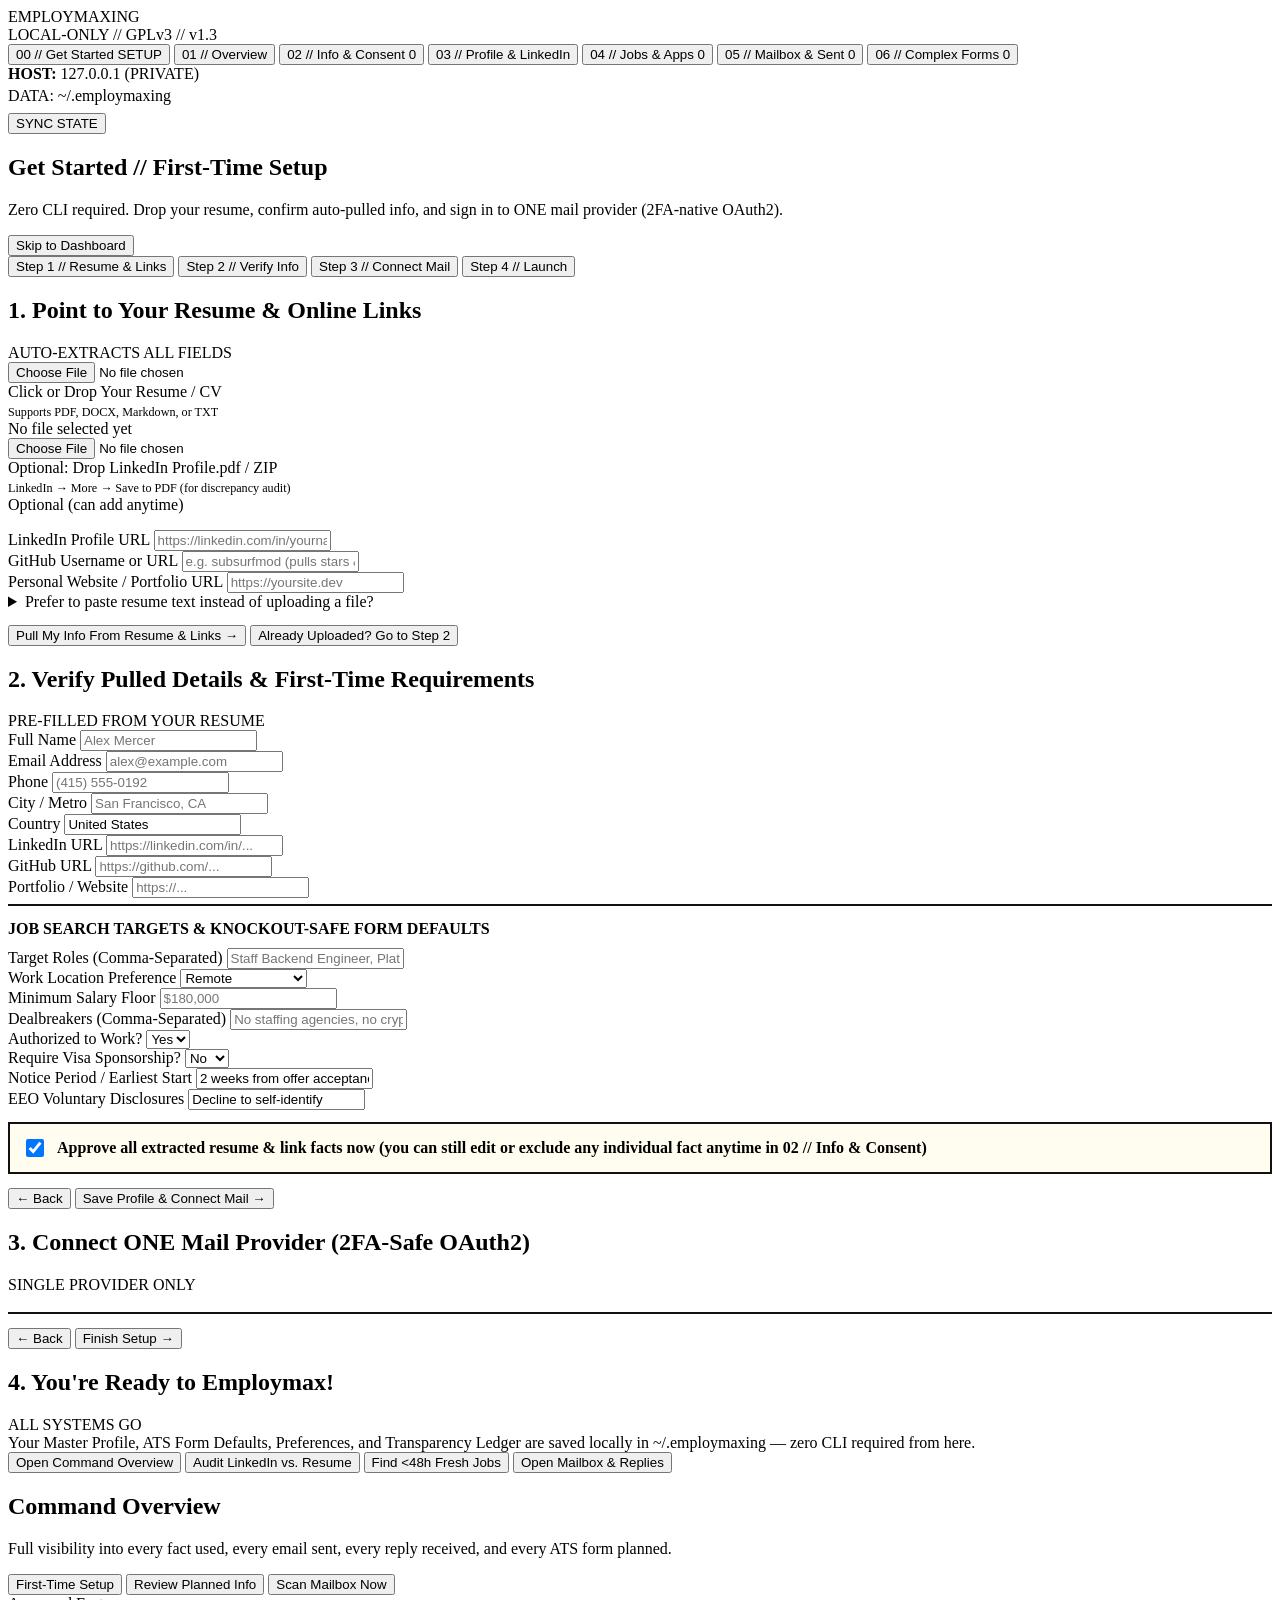
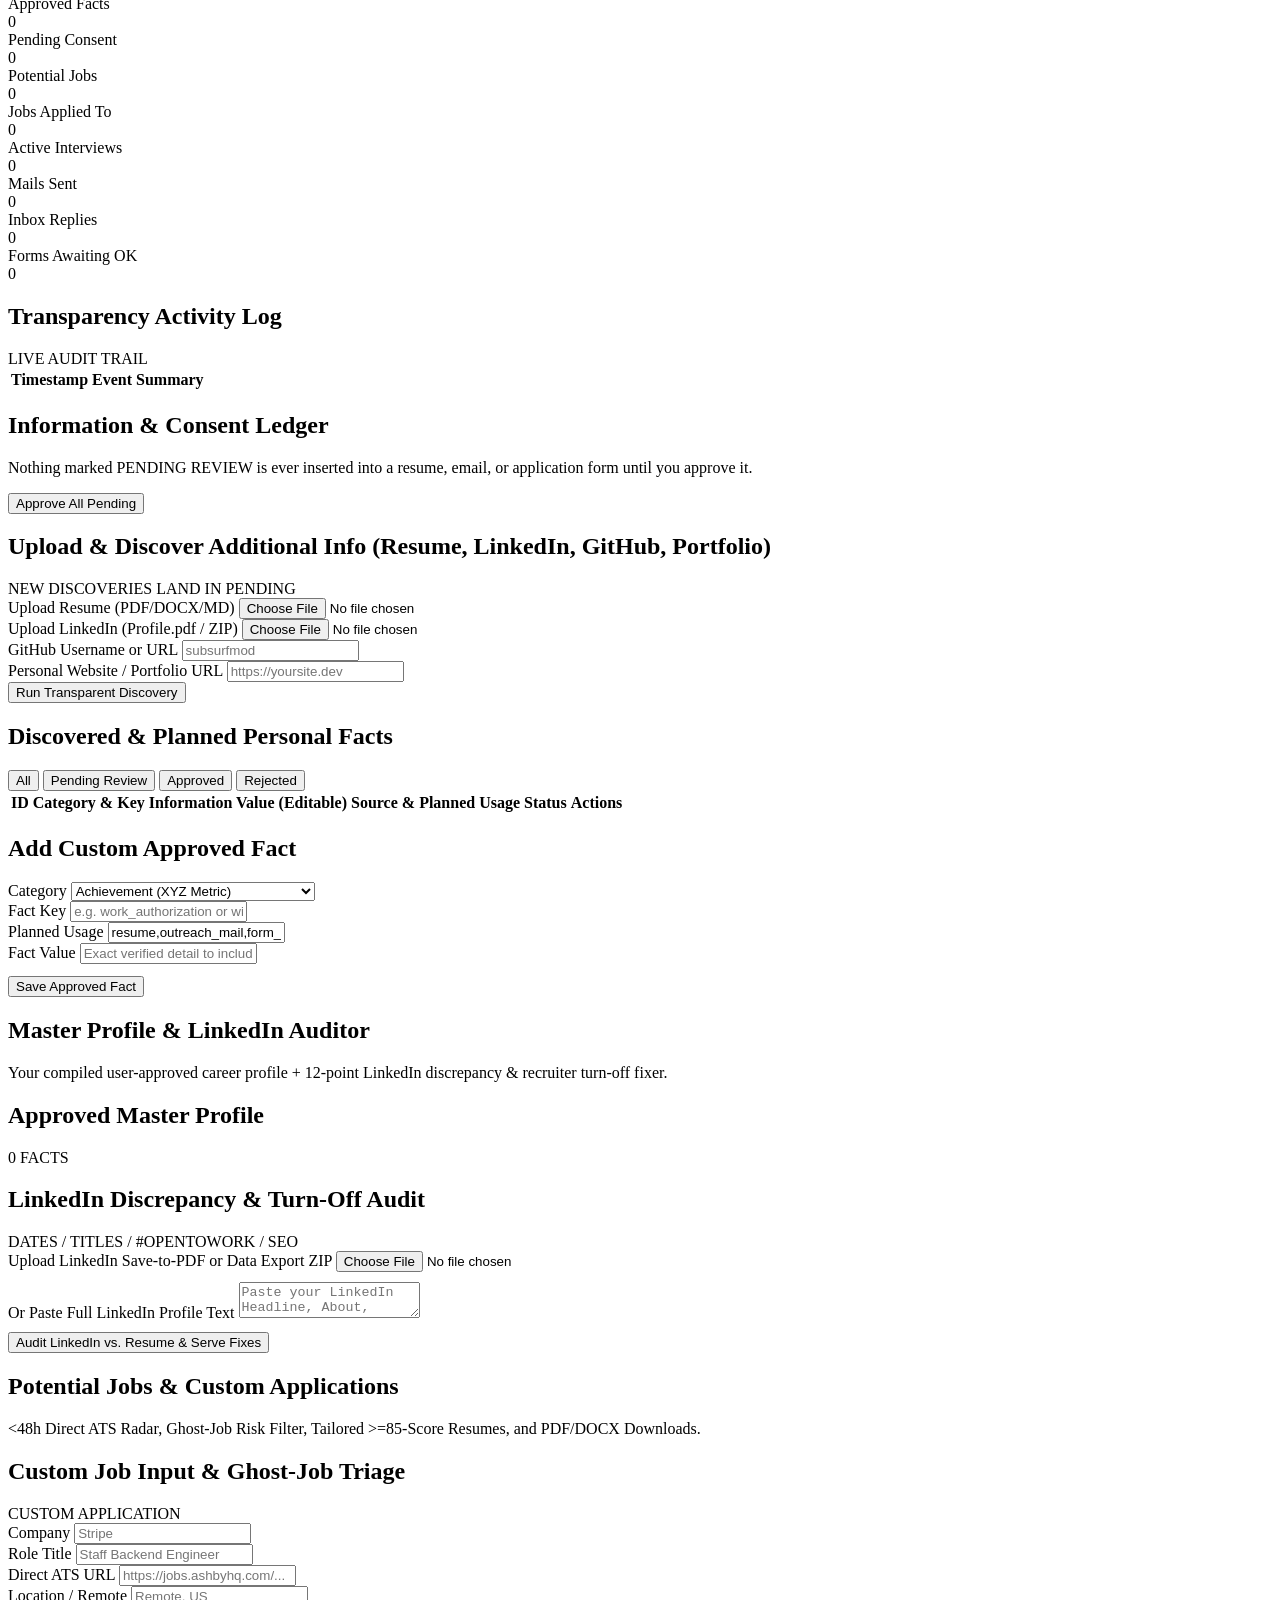
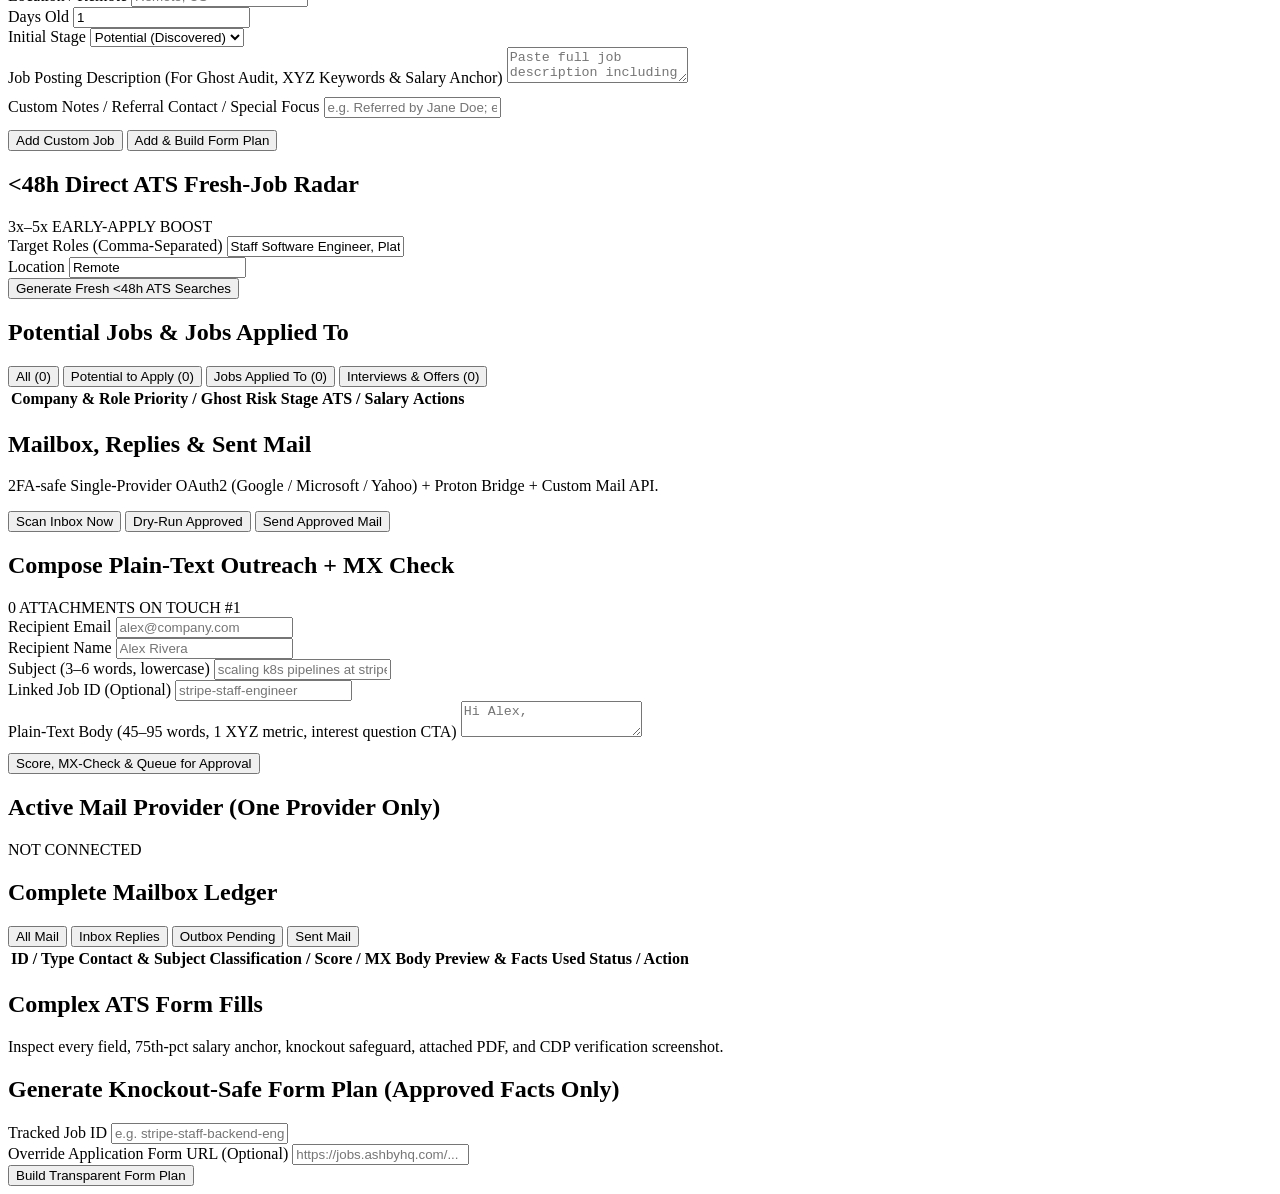
==== commit 6fd009c4: "feat(v1.3.0): bundle Employmaxing Thunderbird Auto-Send Bridge Add-on (.xpi) for 100% hands-free bac" ====
--- a/web/index.html
+++ b/web/index.html
@@ -12,7 +12,7 @@
     <aside class="sidebar">
       <div class="brand-box">
         <div class="brand-title">EMPLOYMAXING</div>
-        <div class="brand-sub">LOCAL-ONLY // GPLv3 // v1.1</div>
+        <div class="brand-sub">LOCAL-ONLY // GPLv3 // v1.3</div>
       </div>
 
       <nav class="nav-list" id="nav-list">
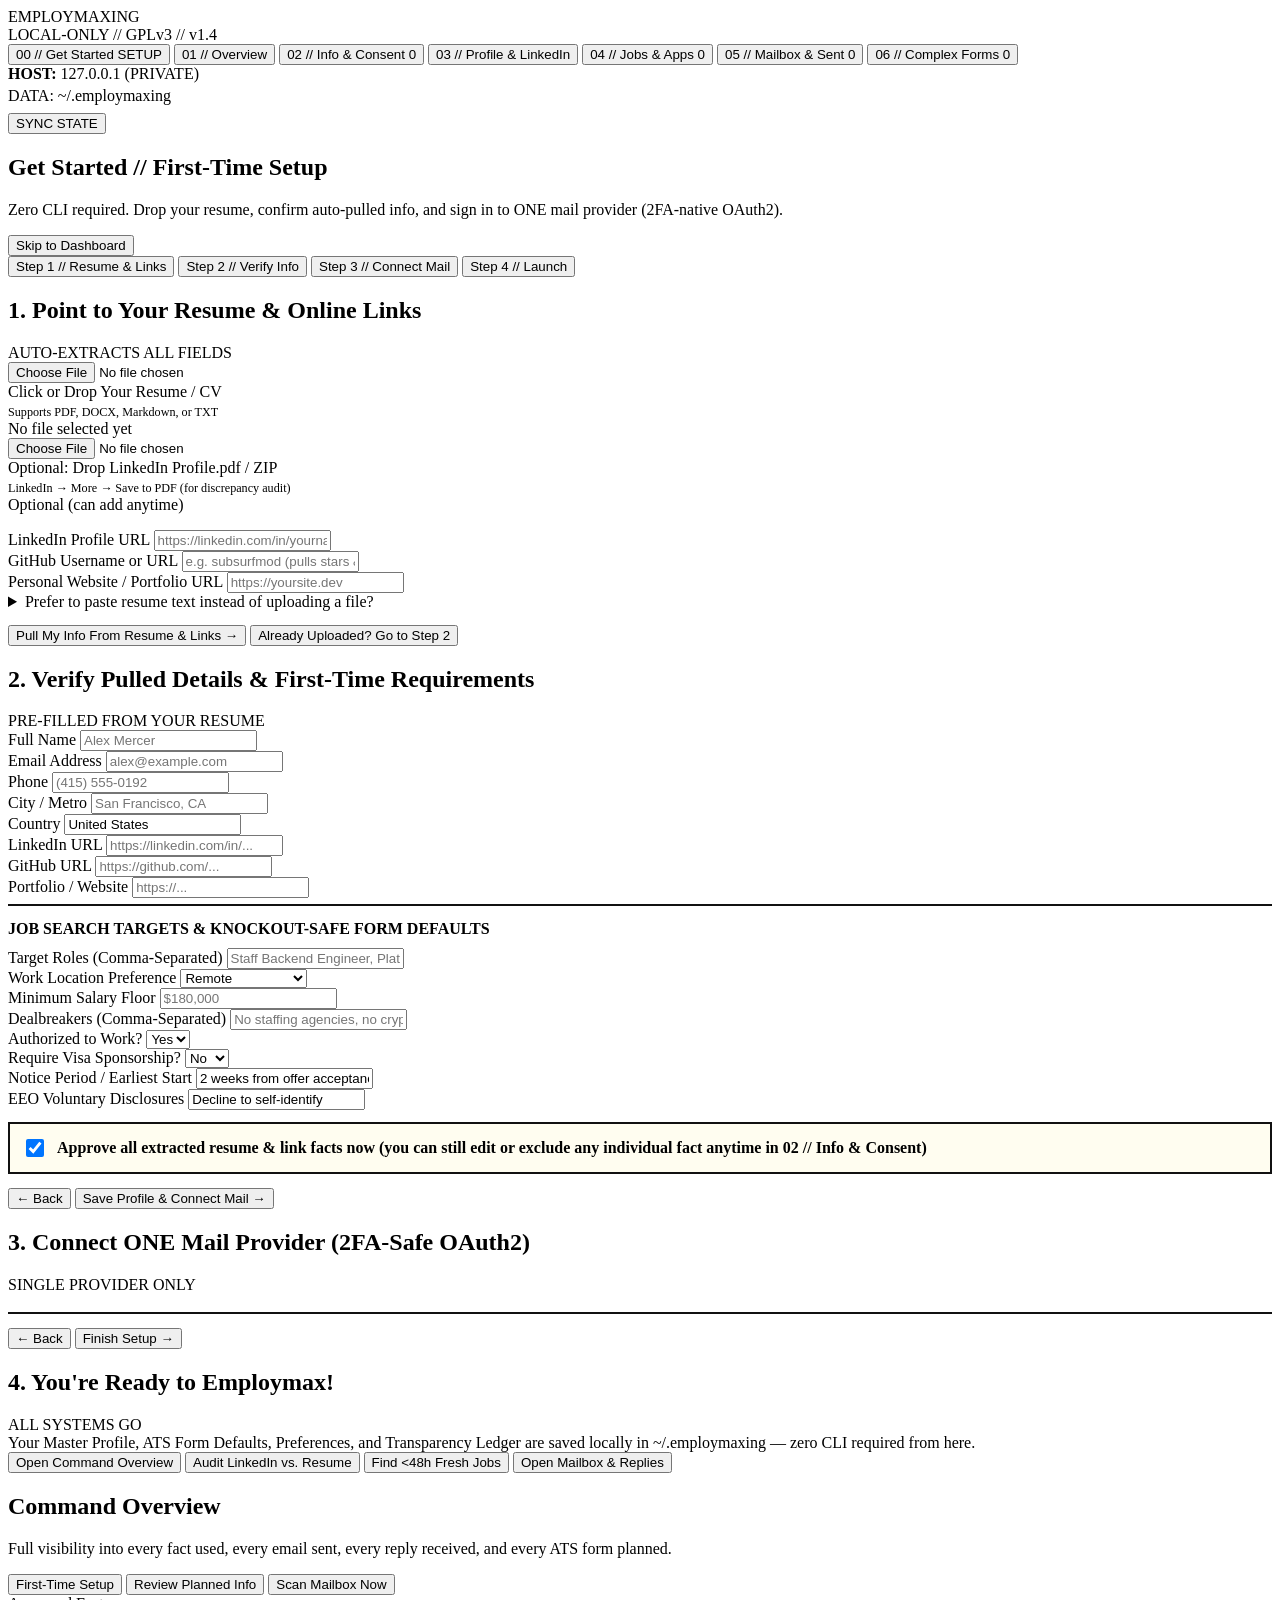
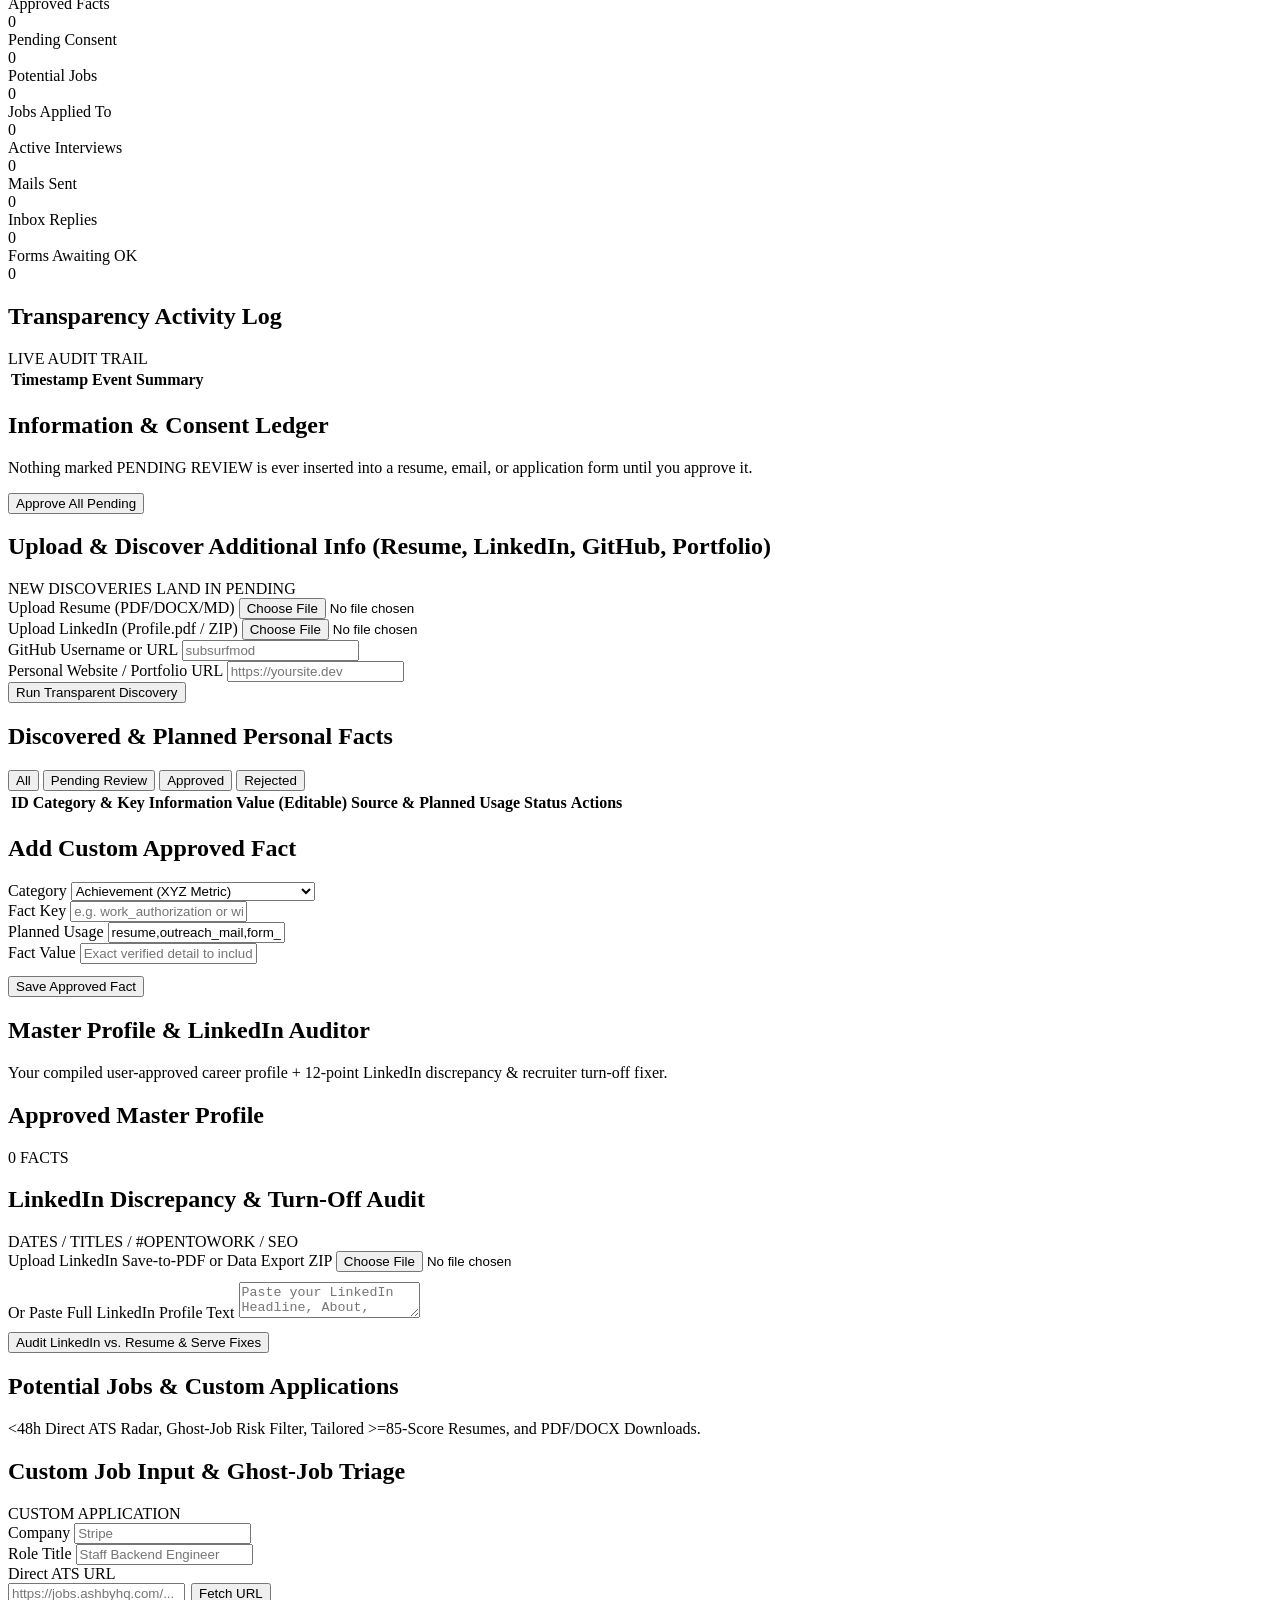
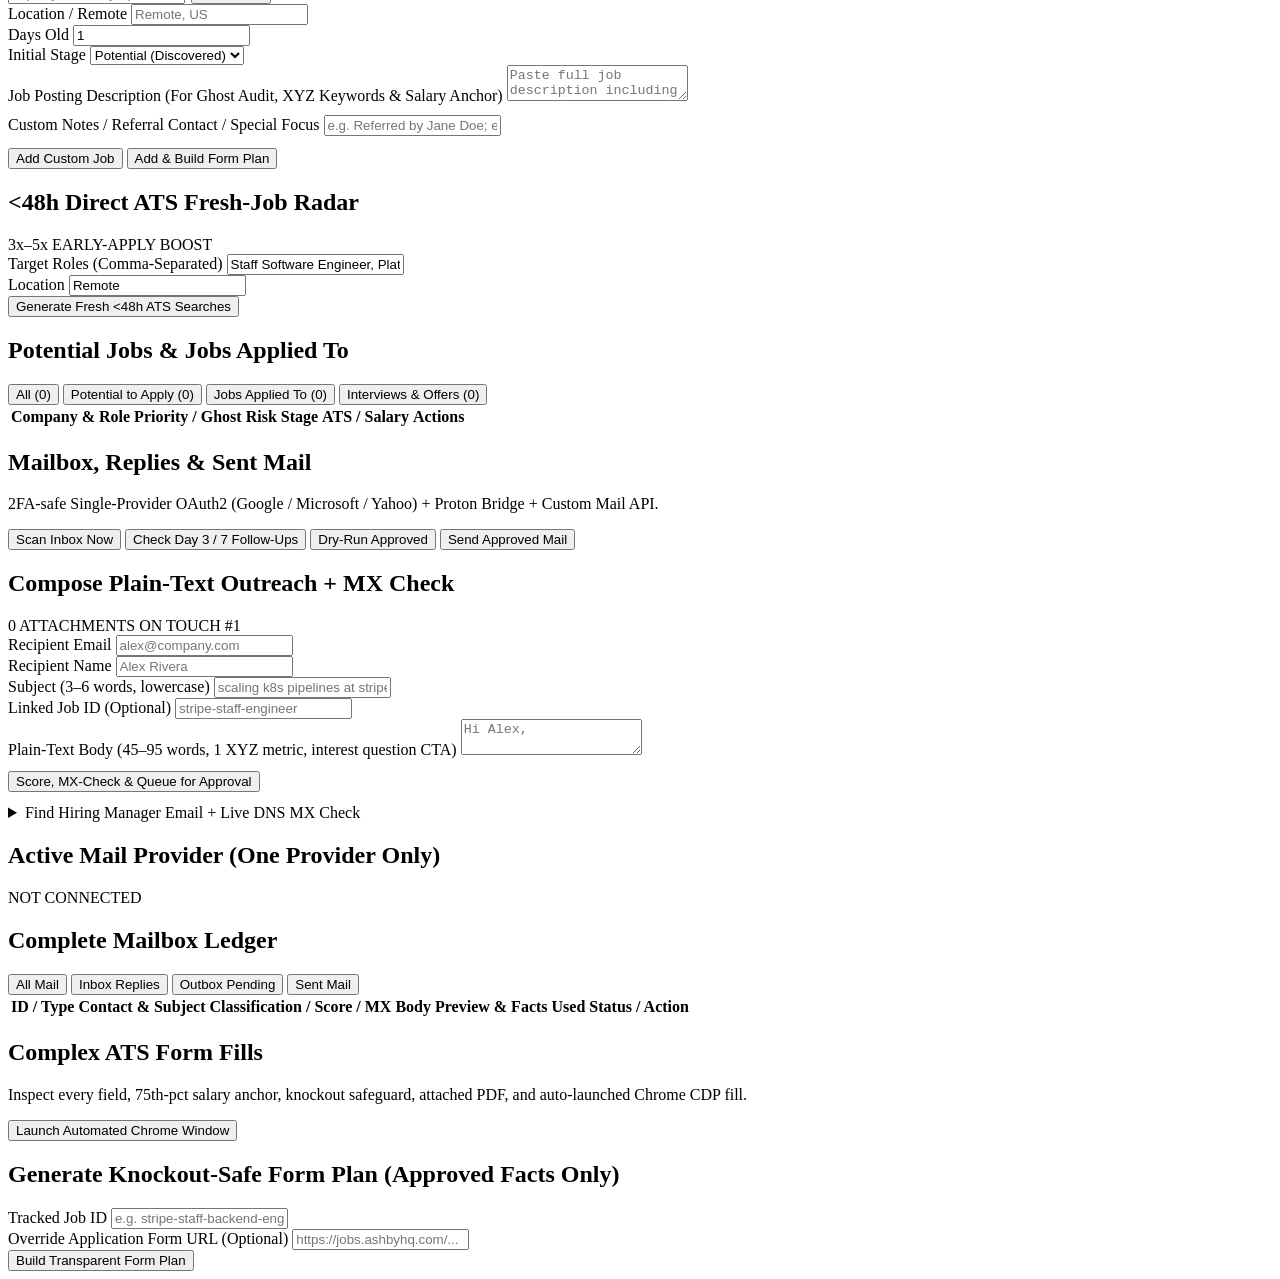
==== commit ca147dfc: "feat(v1.4.0): Chrome CDP auto-launch, in-UI Job URL fetcher + live resume scorer/PDF exporter, Thund" ====
--- a/web/index.html
+++ b/web/index.html
@@ -12,7 +12,7 @@
     <aside class="sidebar">
       <div class="brand-box">
         <div class="brand-title">EMPLOYMAXING</div>
-        <div class="brand-sub">LOCAL-ONLY // GPLv3 // v1.3</div>
+        <div class="brand-sub">LOCAL-ONLY // GPLv3 // v1.4</div>
       </div>
 
       <nav class="nav-list" id="nav-list">
@@ -496,7 +496,10 @@
               </div>
               <div>
                 <label class="field-label">Direct ATS URL</label>
-                <input type="url" id="job-url" placeholder="https://jobs.ashbyhq.com/..." />
+                <div style="display:flex;gap:6px;">
+                  <input type="url" id="job-url" placeholder="https://jobs.ashbyhq.com/..." />
+                  <button type="button" class="btn btn-sm btn-yellow" onclick="fetchJobUrl()" style="white-space:nowrap;">Fetch URL</button>
+                </div>
               </div>
               <div>
                 <label class="field-label">Location / Remote</label>
@@ -593,6 +596,7 @@
           </div>
           <div class="btn-row">
             <button class="btn btn-lime" onclick="scanInboxNow()">Scan Inbox Now</button>
+            <button class="btn btn-blue" onclick="runFollowupCheck()">Check Day 3 / 7 Follow-Ups</button>
             <button class="btn btn-yellow" onclick="sendApprovedNow(true)">Dry-Run Approved</button>
             <button class="btn btn-black" onclick="sendApprovedNow(false)">Send Approved Mail</button>
           </div>
@@ -627,6 +631,16 @@
               <textarea id="mail-body" placeholder="Hi Alex,&#10;&#10;Saw your team is scaling..."></textarea>
             </div>
             <button class="btn btn-lime" onclick="queueEmail()">Score, MX-Check &amp; Queue for Approval</button>
+            <details class="brutal-details" style="margin-top:12px;">
+              <summary>Find Hiring Manager Email + Live DNS MX Check</summary>
+              <div class="form-grid" style="margin-top:8px;">
+                <div><label class="field-label">First Name</label><input type="text" id="ef-first" placeholder="Priya" /></div>
+                <div><label class="field-label">Last Name</label><input type="text" id="ef-last" placeholder="Nair" /></div>
+                <div><label class="field-label">Company Domain</label><input type="text" id="ef-domain" placeholder="stripe.com" /></div>
+              </div>
+              <button type="button" class="btn btn-sm btn-black" onclick="findHiringManagerEmail()">Find Email &amp; Verify MX</button>
+              <div id="ef-output" style="margin-top:8px;"></div>
+            </details>
           </div>
 
           <div class="card">
@@ -670,7 +684,10 @@
         <div class="top-bar">
           <div>
             <h1 class="page-title">Complex ATS Form Fills</h1>
-            <p class="page-sub">Inspect every field, 75th-pct salary anchor, knockout safeguard, attached PDF, and CDP verification screenshot.</p>
+            <p class="page-sub">Inspect every field, 75th-pct salary anchor, knockout safeguard, attached PDF, and auto-launched Chrome CDP fill.</p>
+          </div>
+          <div class="btn-row">
+            <button class="btn btn-lime" onclick="launchCDPBrowser()">Launch Automated Chrome Window</button>
           </div>
         </div>
 
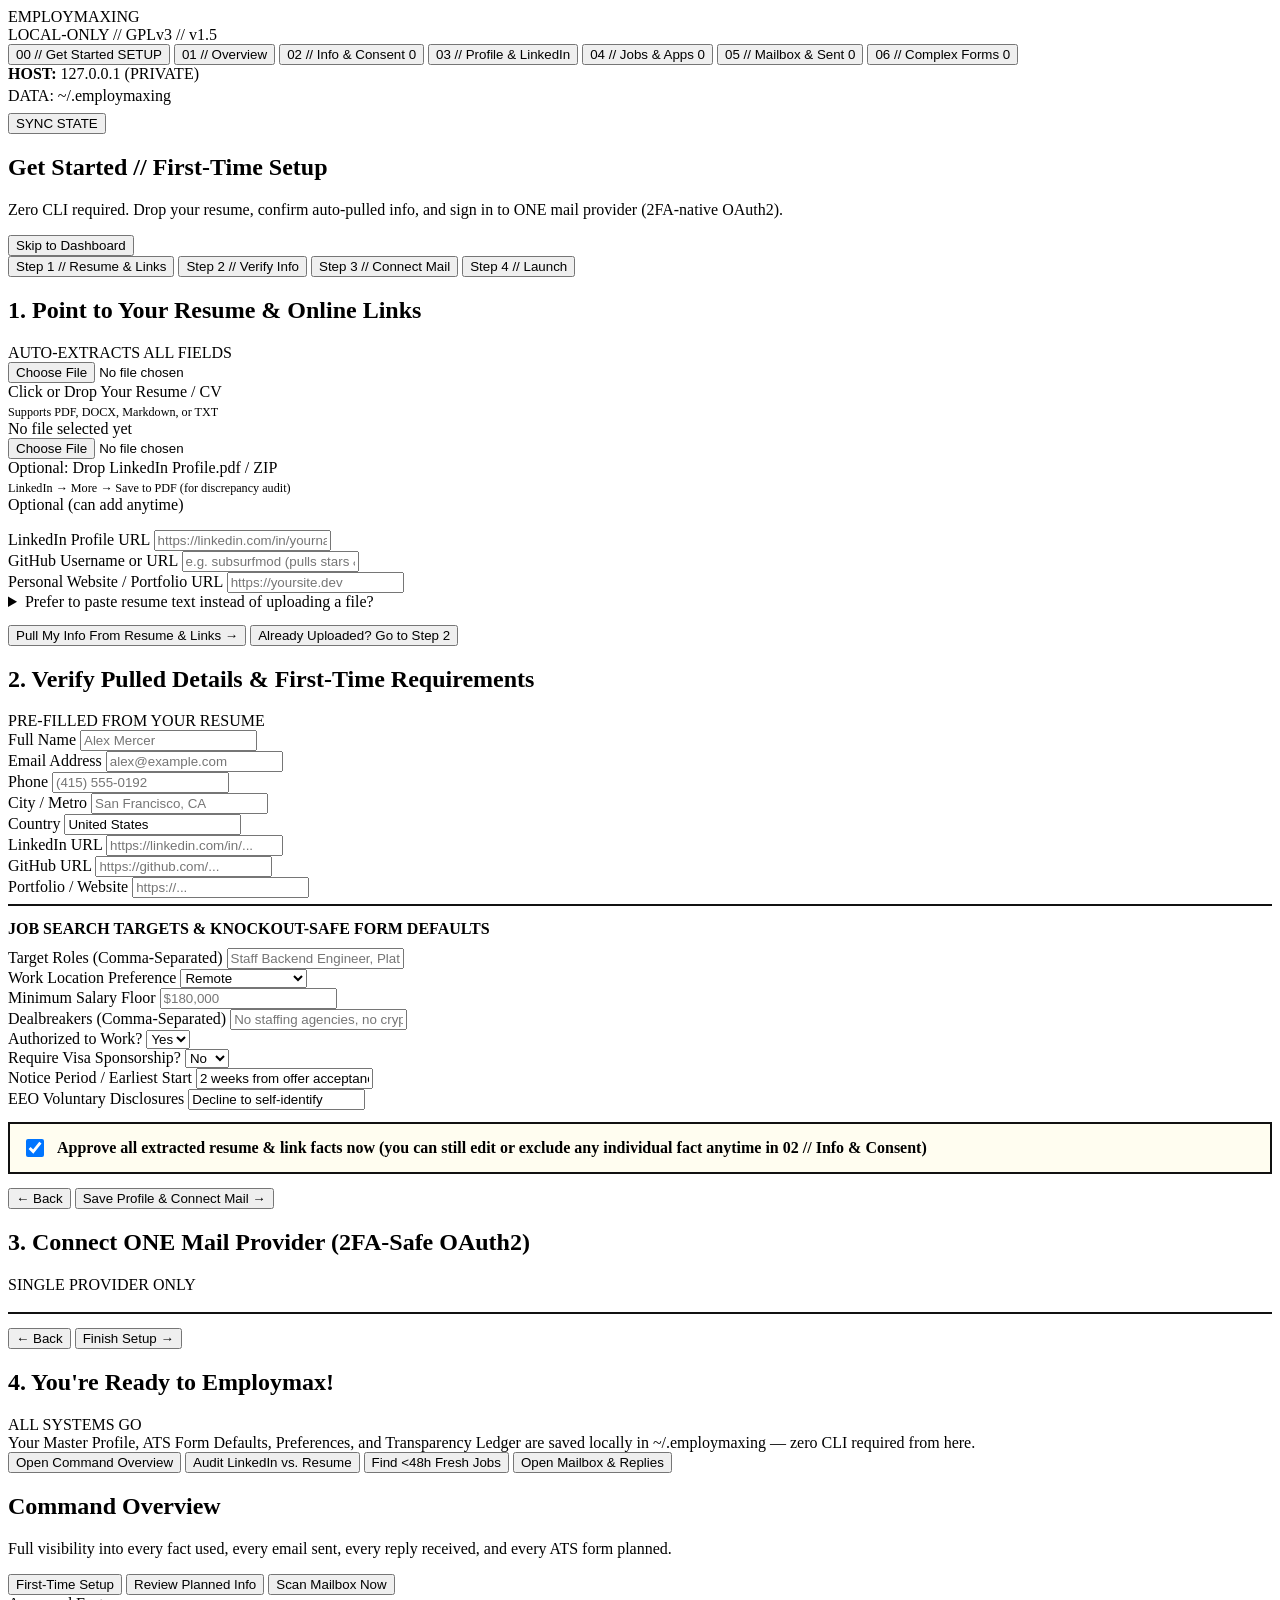
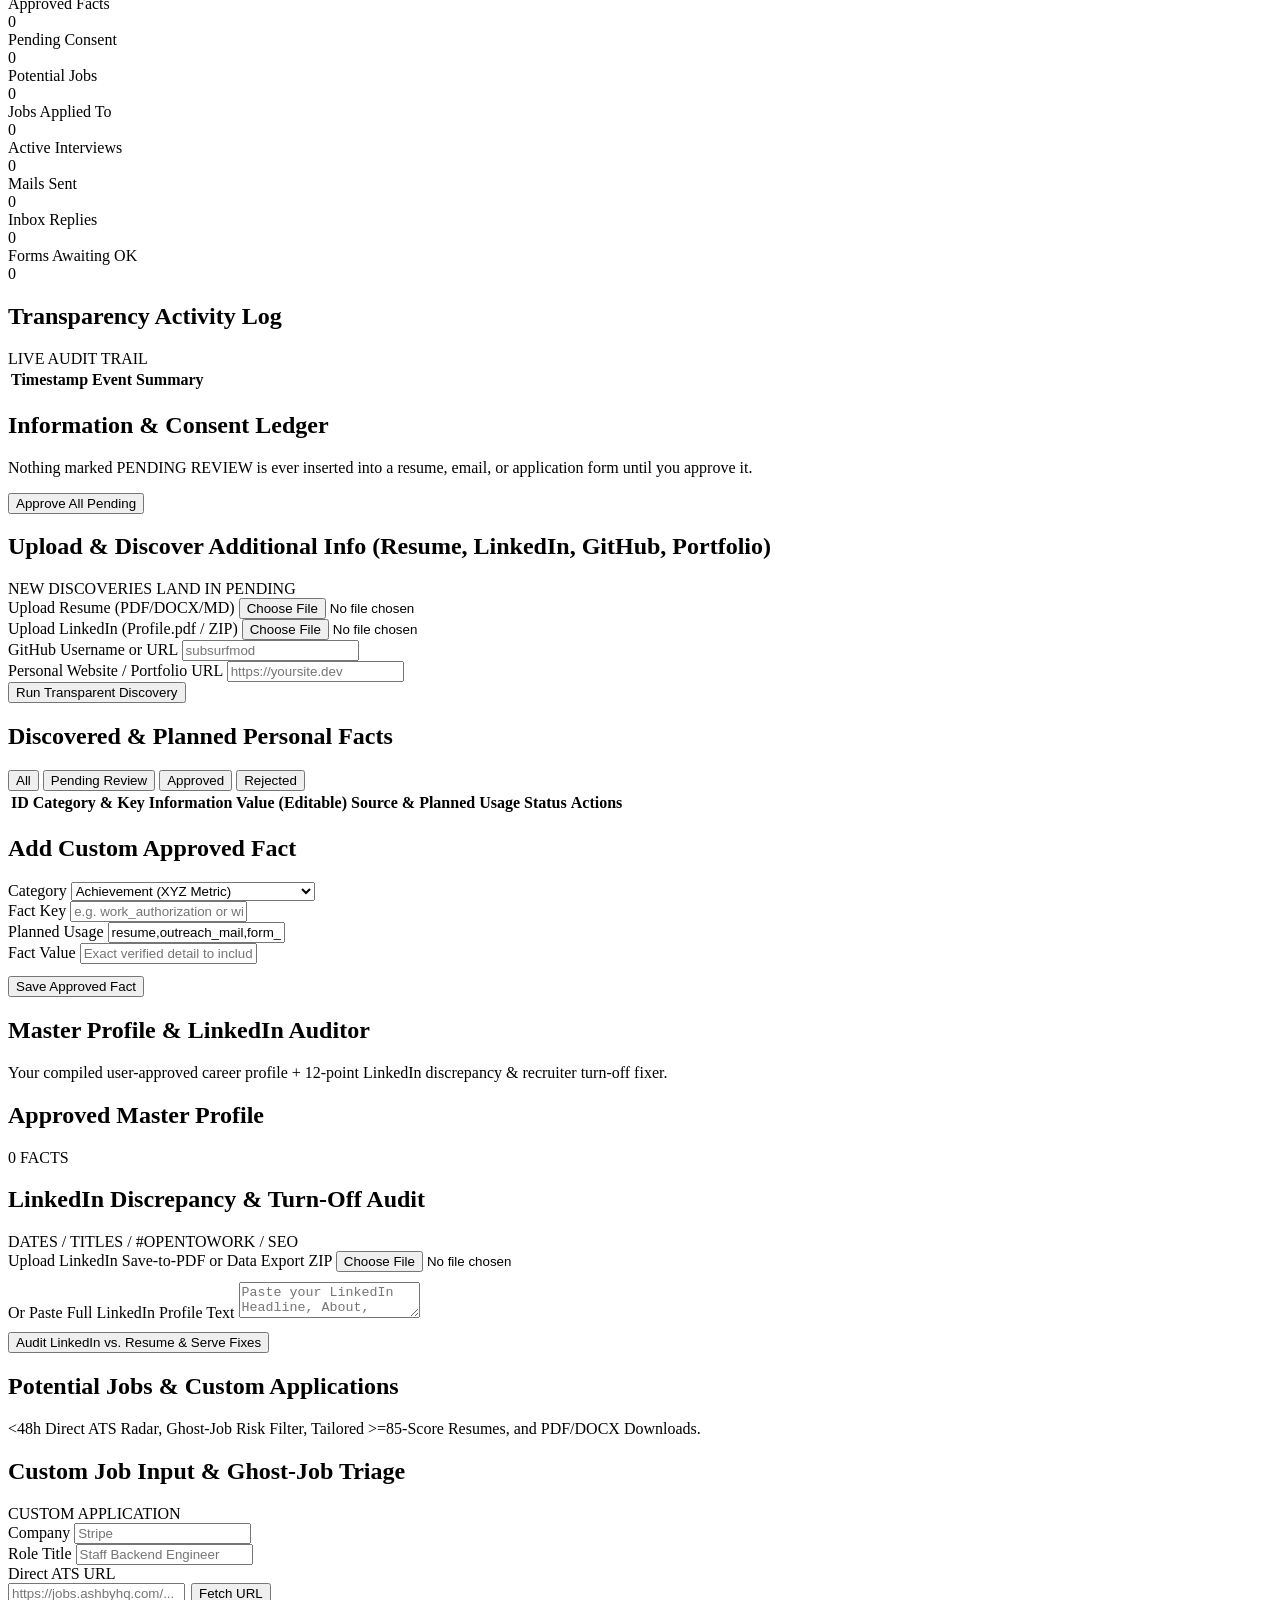
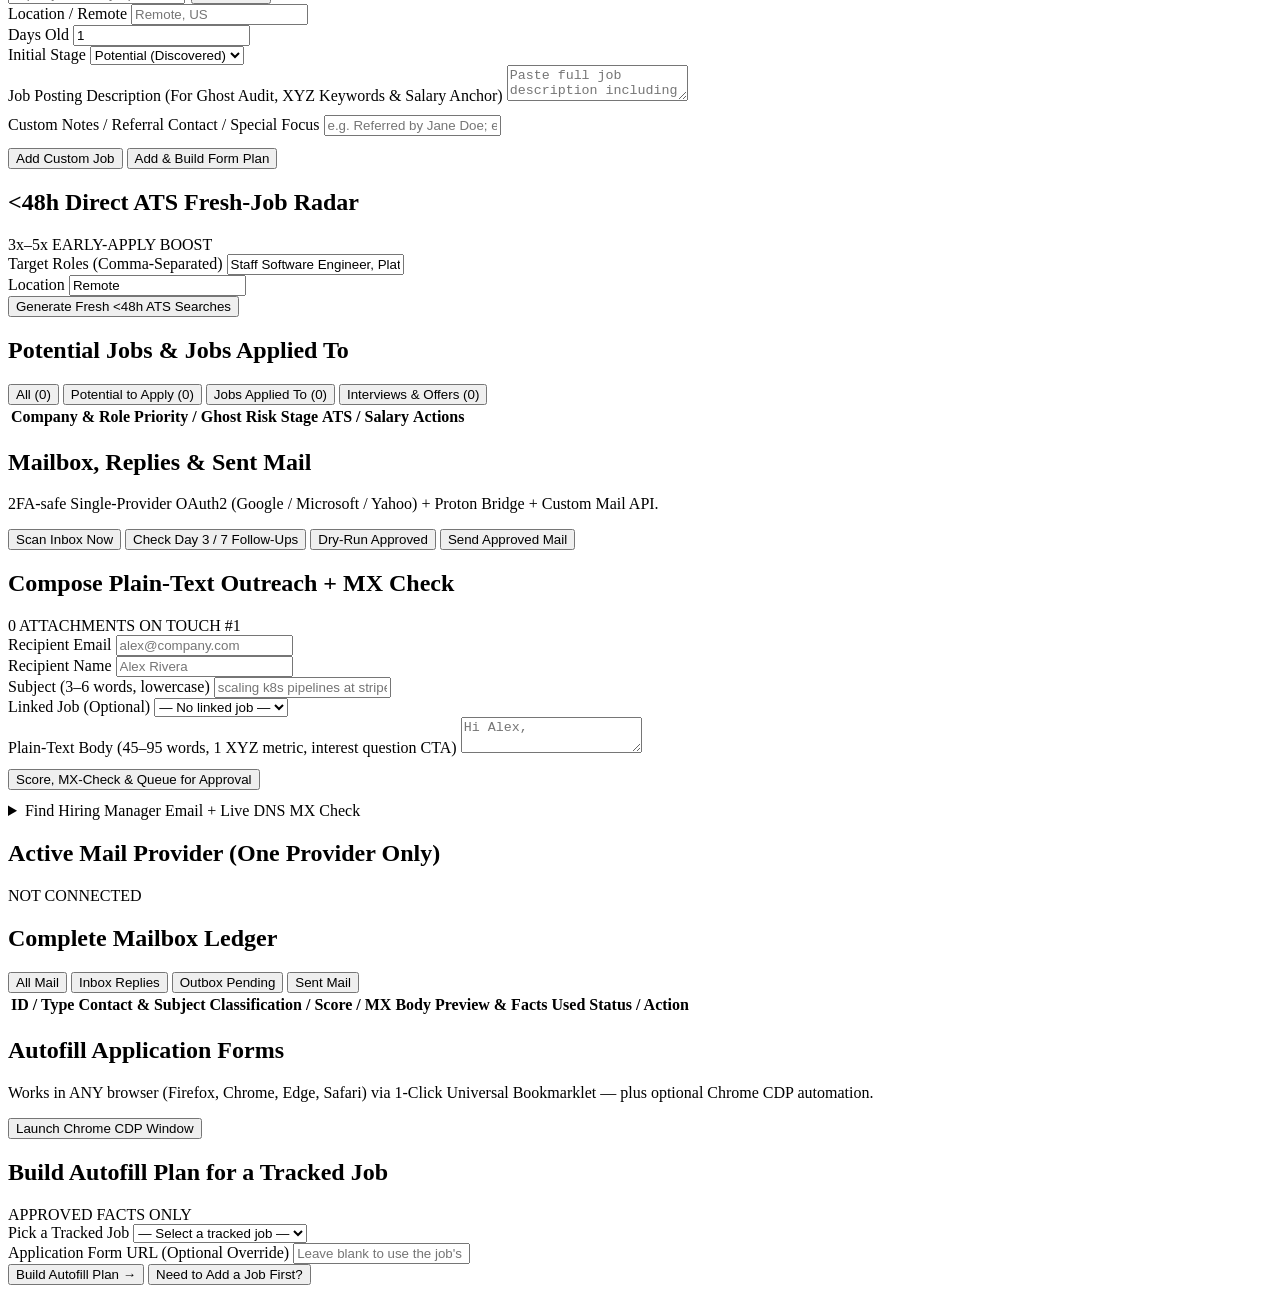
==== commit ca8732d4: "v1.5.0: Fix Thunderbird add-on CORS/timing, universal browser autofill, redirects & guided Next-Step" ====
--- a/web/index.html
+++ b/web/index.html
@@ -12,7 +12,7 @@
     <aside class="sidebar">
       <div class="brand-box">
         <div class="brand-title">EMPLOYMAXING</div>
-        <div class="brand-sub">LOCAL-ONLY // GPLv3 // v1.4</div>
+        <div class="brand-sub">LOCAL-ONLY // GPLv3 // v1.5</div>
       </div>
 
       <nav class="nav-list" id="nav-list">
@@ -55,6 +55,9 @@
 
     <!-- Main Workspace -->
     <main class="main-content">
+      <!-- PERSISTENT GUIDED NEXT-STEP BAR -->
+      <div id="next-step-bar" class="next-step-bar"></div>
+
       <!-- 00 // ZERO-CLI FIRST-TIME GET STARTED WIZARD -->
       <section id="view-onboarding" class="view-section">
         <div class="top-bar">
@@ -501,6 +504,7 @@
                   <button type="button" class="btn btn-sm btn-yellow" onclick="fetchJobUrl()" style="white-space:nowrap;">Fetch URL</button>
                 </div>
               </div>
+              <div id="job-fetch-result" style="grid-column:1 / -1;"></div>
               <div>
                 <label class="field-label">Location / Remote</label>
                 <input type="text" id="job-location" placeholder="Remote, US" />
@@ -602,6 +606,8 @@
           </div>
         </div>
 
+        <div id="mail-action-result"></div>
+
         <div class="grid-2">
           <div class="card">
             <div class="card-header">
@@ -622,8 +628,10 @@
                 <input type="text" id="mail-subject" placeholder="scaling k8s pipelines at stripe" />
               </div>
               <div>
-                <label class="field-label">Linked Job ID (Optional)</label>
-                <input type="text" id="mail-job-id" placeholder="stripe-staff-engineer" />
+                <label class="field-label">Linked Job (Optional)</label>
+                <select id="mail-job-id">
+                  <option value="">— No linked job —</option>
+                </select>
               </div>
             </div>
             <div style="margin-bottom:12px;">
@@ -683,29 +691,38 @@
       <section id="view-forms" class="view-section">
         <div class="top-bar">
           <div>
-            <h1 class="page-title">Complex ATS Form Fills</h1>
-            <p class="page-sub">Inspect every field, 75th-pct salary anchor, knockout safeguard, attached PDF, and auto-launched Chrome CDP fill.</p>
+            <h1 class="page-title">Autofill Application Forms</h1>
+            <p class="page-sub">Works in ANY browser (Firefox, Chrome, Edge, Safari) via 1-Click Universal Bookmarklet — plus optional Chrome CDP automation.</p>
           </div>
           <div class="btn-row">
-            <button class="btn btn-lime" onclick="launchCDPBrowser()">Launch Automated Chrome Window</button>
-          </div>
-        </div>
+            <button class="btn btn-lime" id="btn-launch-cdp" onclick="launchCDPBrowser()">Launch Chrome CDP Window</button>
+          </div>
+        </div>
+
+        <div id="form-cdp-status"></div>
+        <div id="form-action-result"></div>
 
         <div class="card">
           <div class="card-header">
-            <h2 class="card-title">Generate Knockout-Safe Form Plan (Approved Facts Only)</h2>
+            <h2 class="card-title">Build Autofill Plan for a Tracked Job</h2>
+            <span class="tag tag-lime">APPROVED FACTS ONLY</span>
           </div>
           <div class="form-grid">
             <div>
-              <label class="field-label">Tracked Job ID</label>
-              <input type="text" id="form-job-id" placeholder="e.g. stripe-staff-backend-engineer" />
-            </div>
-            <div>
-              <label class="field-label">Override Application Form URL (Optional)</label>
-              <input type="url" id="form-url" placeholder="https://jobs.ashbyhq.com/..." />
-            </div>
-          </div>
-          <button class="btn btn-blue" onclick="createFormPlan()">Build Transparent Form Plan</button>
+              <label class="field-label">Pick a Tracked Job</label>
+              <select id="form-job-id">
+                <option value="">— Select a tracked job —</option>
+              </select>
+            </div>
+            <div>
+              <label class="field-label">Application Form URL (Optional Override)</label>
+              <input type="url" id="form-url" placeholder="Leave blank to use the job's saved URL" />
+            </div>
+          </div>
+          <div class="btn-row">
+            <button class="btn btn-blue" onclick="createFormPlan()">Build Autofill Plan &rarr;</button>
+            <button class="btn" onclick="switchView('jobs')">Need to Add a Job First?</button>
+          </div>
         </div>
 
         <div id="forms-container"></div>
